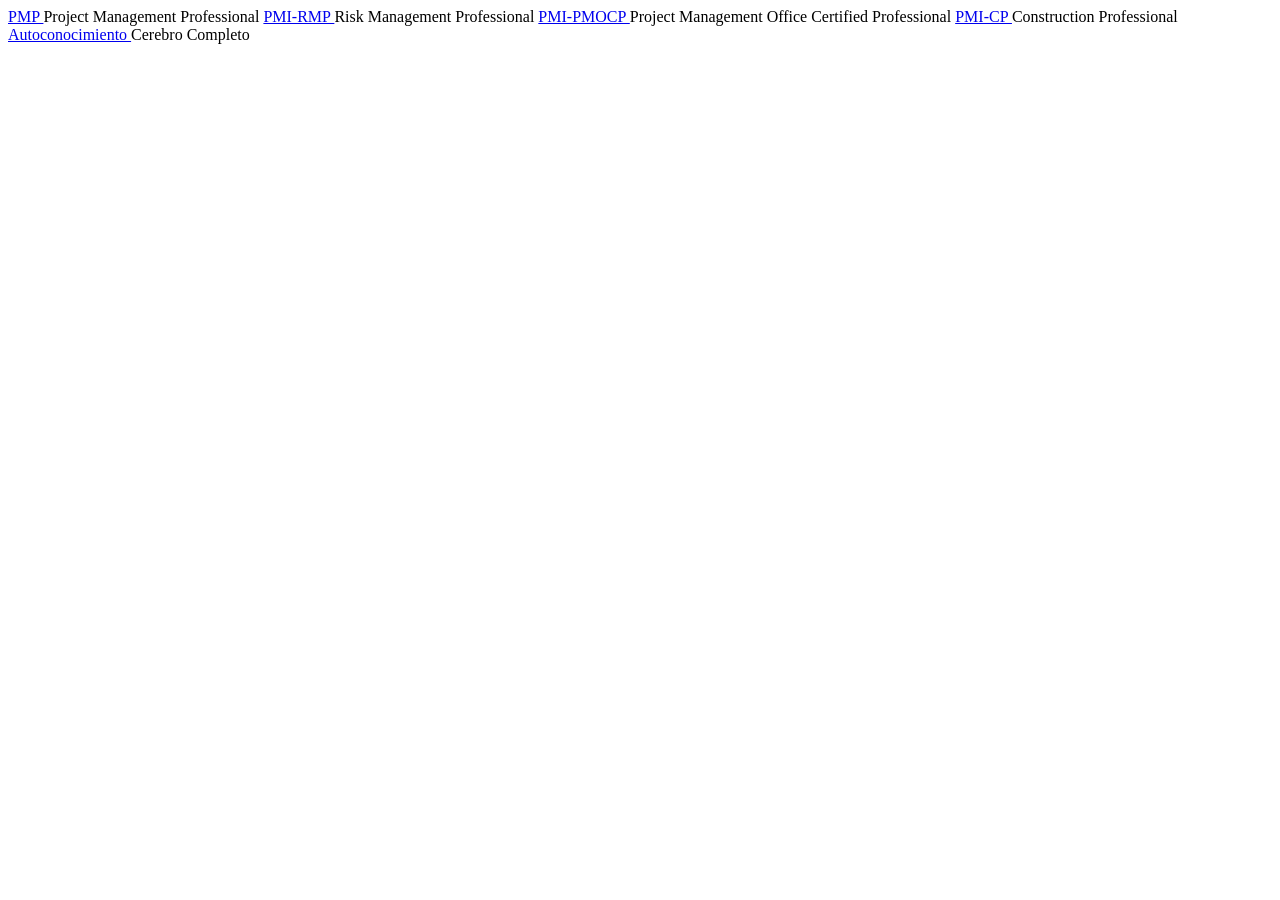
==== index.html @ 25d80fc7 "Add files via upload" ====
<!DOCTYPE html>
<html lang="es">
<head>
	<title>eve-kit</title>
	<meta charset="UTF-8">
	<meta content="IE=edge,chrome=1" http-equiv="X-UA-Compatible">
	<meta content="width=device-width, initial-scale=1, maximum-scale=5" name="viewport">
    <!-- Estilos de la UI -->
    <link href="../../assets/css/ui.min.css" rel="stylesheet" type="text/css">
    <!-- Colores de la App -->
    <link href="../../assets/css/theme.css" rel="stylesheet" type="text/css">
	<!-- Scripts de la UI -->
	<script src="../../assets/js/ui.min.js"></script>
</head>
<body>
	    <desk-space>
		<desk-overlay></desk-overlay>
		<desk-body>
			<desk-content>
				<content-body>
					<body-main>
						<main-content>
							<z-grid>
																	<grid-item class="col-2 col-lg-3 col-md-4 col-sm-6">
										<z-card class="text-center">
											<card-content>
												<panel-head>
													<panel-title>
														<a href="./pmp-exam.html">
															PMP														</a>
													</panel-title>
													<panel-subtitle>
														Project Management Professional													</panel-subtitle>
												</panel-head>
											</card-content>
										</z-card>
									</grid-item>
																	<grid-item class="col-2 col-lg-3 col-md-4 col-sm-6">
										<z-card class="text-center">
											<card-content>
												<panel-head>
													<panel-title>
														<a href="./rmp-exam.html">
															PMI-RMP														</a>
													</panel-title>
													<panel-subtitle>
														Risk Management Professional													</panel-subtitle>
												</panel-head>
											</card-content>
										</z-card>
									</grid-item>
																	<grid-item class="col-2 col-lg-3 col-md-4 col-sm-6">
										<z-card class="text-center">
											<card-content>
												<panel-head>
													<panel-title>
														<a href="./pmocp-exam.html">
															PMI-PMOCP														</a>
													</panel-title>
													<panel-subtitle>
														Project Management Office Certified Professional													</panel-subtitle>
												</panel-head>
											</card-content>
										</z-card>
									</grid-item>
																	<grid-item class="col-2 col-lg-3 col-md-4 col-sm-6">
										<z-card class="text-center">
											<card-content>
												<panel-head>
													<panel-title>
														<a href="./cp-exam.html">
															PMI-CP														</a>
													</panel-title>
													<panel-subtitle>
														Construction Professional													</panel-subtitle>
												</panel-head>
											</card-content>
										</z-card>
									</grid-item>
																	<grid-item class="col-2 col-lg-3 col-md-4 col-sm-6">
										<z-card class="text-center">
											<card-content>
												<panel-head>
													<panel-title>
														<a href="./herrmann.html">
															Autoconocimiento														</a>
													</panel-title>
													<panel-subtitle>
														Cerebro Completo													</panel-subtitle>
												</panel-head>
											</card-content>
										</z-card>
									</grid-item>
															</z-grid>
						</main-content>
					</body-main>
				</content-body>
			</desk-content>
		</desk-body>
    </desk-space>
</body>
</html>
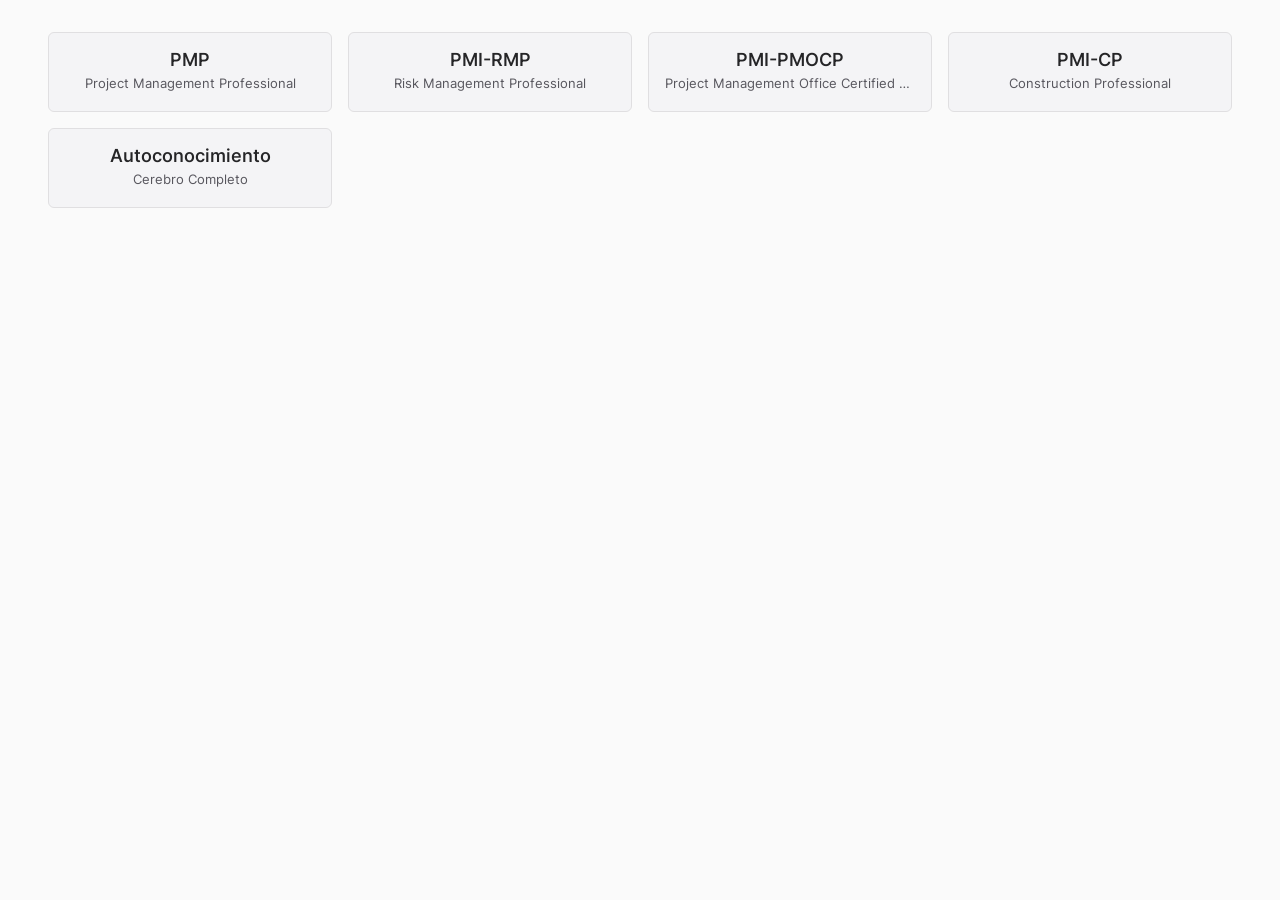
==== commit 18187e7b: "Update index.html" ====
--- a/index.html
+++ b/index.html
@@ -7,11 +7,11 @@
 	<meta content="IE=edge,chrome=1" http-equiv="X-UA-Compatible">
 	<meta content="width=device-width, initial-scale=1, maximum-scale=5" name="viewport">
     <!-- Estilos de la UI -->
-    <link href="../../assets/css/ui.min.css" rel="stylesheet" type="text/css">
+    <link href="./ui.min.css" rel="stylesheet" type="text/css">
     <!-- Colores de la App -->
-    <link href="../../assets/css/theme.css" rel="stylesheet" type="text/css">
+    <link href="./theme.css" rel="stylesheet" type="text/css">
 	<!-- Scripts de la UI -->
-	<script src="../../assets/js/ui.min.js"></script>
+	<script src="./ui.min.js"></script>
 </head>
 <body>
 	    <desk-space>
@@ -100,4 +100,4 @@
 		</desk-body>
     </desk-space>
 </body>
-</html>+</html>
--- a/ui.min.css
+++ b/ui.min.css
@@ -0,0 +1 @@
+html{line-height:1.15;-webkit-text-size-adjust:100%}body{margin:0}main{display:block}h1{font-size:2em;margin:.67em 0}hr{box-sizing:content-box;height:0;overflow:visible}pre{font-family:monospace,monospace;font-size:1em}a{background:rgba(0,0,0,0)}abbr[title]{border-bottom:none;text-decoration:underline;-webkit-text-decoration:underline dotted;text-decoration:underline dotted}b,strong{font-weight:bolder}code,kbd,samp{font-family:monospace,monospace;font-size:1em}small{font-size:80%}sub,sup{font-size:75%;line-height:0;position:relative;vertical-align:baseline}sub{bottom:-0.25em}sup{top:-0.5em}img{border-style:none}button,input,optgroup,select,textarea{font-family:inherit;font-size:100%;line-height:1.15;margin:0}button,input{overflow:visible}button,select{text-transform:none}button,[type=button],[type=reset],[type=submit]{-webkit-appearance:button}button::-moz-focus-inner,[type=button]::-moz-focus-inner,[type=reset]::-moz-focus-inner,[type=submit]::-moz-focus-inner{border-style:none;padding:0}button:-moz-focusring,[type=button]:-moz-focusring,[type=reset]:-moz-focusring,[type=submit]:-moz-focusring{outline:1px dotted ButtonText}fieldset{padding:.35em .75em .625em}legend{box-sizing:border-box;color:inherit;display:table;max-width:100%;padding:0;white-space:normal}progress{vertical-align:baseline}textarea{overflow:auto}[type=checkbox],[type=radio]{box-sizing:border-box;padding:0}[type=number]::-webkit-inner-spin-button,[type=number]::-webkit-outer-spin-button{height:auto}[type=search]{-webkit-appearance:textfield;outline-offset:-2px}[type=search]::-webkit-search-decoration{-webkit-appearance:none}::-webkit-file-upload-button{-webkit-appearance:button;font:inherit}details{display:block}summary{display:list-item}template{display:none}[hidden]{display:none}*,*::before,*::after{box-sizing:inherit;-webkit-user-select:none;-moz-user-select:none;user-select:none}*{scrollbar-width:thin}*[aria-disabled=true],*[disabled],* form[disabled] input,* form[disabled] select,* form[disabled] textarea{background-color:hsl(var(--z-color-background-disabled));opacity:.65;pointer-events:none;cursor:not-allowed}*::-moz-placeholder{color:inherit;opacity:.65}*::placeholder{color:inherit;opacity:.65}html{box-sizing:border-box;font-size:14px;-webkit-tap-highlight-color:rgba(0,0,0,0)}body{font-family:"Inter",sans-serif;font-size:1rem;font-weight:400;overflow-x:hidden;text-rendering:optimizeLegibility;background:hsl(var(--z-color-background-primary));color:hsl(var(--z-color-foreground-primary))}.text-primary{color:hsl(var(--z-color-foreground-primary)) !important}.text-secondary{color:hsl(var(--z-color-foreground-secondary)) !important}.text-muted{color:hsl(var(--z-color-foreground-disabled)) !important}.text-accent{color:hsl(var(--z-color-foreground-accent)) !important}.text-accent-inverted{color:hsl(var(--z-color-background-accent)) !important}.text-accent-inverted-hover{color:hsl(var(--z-color-background-accent-hover)) !important}.text-white{color:#fff}.text-black{color:#000}.text-gradient{background-image:linear-gradient(90deg, hsl(var(--z-color-background-accent-inverted)), hsl(var(--z-color-foreground-accent)));-webkit-background-clip:text;background-clip:text;-webkit-text-fill-color:rgba(0,0,0,0)}.background-primary{background-color:hsl(var(--z-color-background-primary))}.background-raised{background-color:hsl(var(--z-color-background-raised))}.background-secondary{background-color:hsl(var(--z-color-background-secondary))}.background-accent{background-color:hsl(var(--z-color-background-accent))}.background-accent-inverted{background-color:hsl(var(--z-color-background-accent-inverted))}.background-white{color:#fff}.background-black{color:#000}.background-transparent{background-color:rgba(0,0,0,0) !important}.shadow-0{box-shadow:none}.shadow-sm{box-shadow:0 2px 4px rgba(0,0,0,.2),0 4px 16px rgba(0,0,0,.1)}.shadow-md{box-shadow:0 4px 8px rgba(0,0,0,.2),0 8px 32px rgba(0,0,0,.1)}.shadow-lg{box-shadow:0 8px 16px rgba(0,0,0,.2),0 16px 64px rgba(0,0,0,.1)}.shadow-xl{box-shadow:0 16px 32px rgba(0,0,0,.2),0 32px 128px rgba(0,0,0,.1)}.m-0{margin:0 !important}.mt-0{margin-top:0 !important}.mr-0{margin-right:0 !important}.mb-0{margin-bottom:0 !important}.ml-0{margin-left:0 !important}.mx-0{margin-left:0 !important;margin-right:0 !important}.my-0{margin-bottom:0 !important;margin-top:0 !important}.m-sm{margin:8px !important}.mt-sm{margin-top:8px !important}.mr-sm{margin-right:8px !important}.mb-sm{margin-bottom:8px !important}.ml-sm{margin-left:8px !important}.mx-sm{margin-left:8px !important;margin-right:8px !important}.my-sm{margin-bottom:8px !important;margin-top:8px !important}.m-md{margin:16px !important}.mt-md{margin-top:16px !important}.mr-md{margin-right:16px !important}.mb-md{margin-bottom:16px !important}.ml-md{margin-left:16px !important}.mx-md{margin-left:16px !important;margin-right:16px !important}.my-md{margin-bottom:16px !important;margin-top:16px !important}.m-lg{margin:32px !important}.mt-lg{margin-top:32px !important}.mr-lg{margin-right:32px !important}.mb-lg{margin-bottom:32px !important}.ml-lg{margin-left:32px !important}.mx-lg{margin-left:32px !important;margin-right:32px !important}.my-lg{margin-bottom:32px !important;margin-top:32px !important}.m-xl{margin:64px !important}.mt-xl{margin-top:64px !important}.mr-xl{margin-right:64px !important}.mb-xl{margin-bottom:64px !important}.ml-xl{margin-left:64px !important}.mx-xl{margin-left:64px !important;margin-right:64px !important}.my-xl{margin-bottom:64px !important;margin-top:64px !important}.p-0{padding:0 !important}.pt-0{padding-top:0 !important}.pr-0{padding-right:0 !important}.pb-0{padding-bottom:0 !important}.pl-0{padding-left:0 !important}.px-0{padding-left:0 !important;padding-right:0 !important}.py-0{padding-bottom:0 !important;padding-top:0 !important}.p-sm{padding:8px !important}.pt-sm{padding-top:8px !important}.pr-sm{padding-right:8px !important}.pb-sm{padding-bottom:8px !important}.pl-sm{padding-left:8px !important}.px-sm{padding-left:8px !important;padding-right:8px !important}.py-sm{padding-bottom:8px !important;padding-top:8px !important}.p-md{padding:16px !important}.pt-md{padding-top:16px !important}.pr-md{padding-right:16px !important}.pb-md{padding-bottom:16px !important}.pl-md{padding-left:16px !important}.px-md{padding-left:16px !important;padding-right:16px !important}.py-md{padding-bottom:16px !important;padding-top:16px !important}.p-lg{padding:32px !important}.pt-lg{padding-top:32px !important}.pr-lg{padding-right:32px !important}.pb-lg{padding-bottom:32px !important}.pl-lg{padding-left:32px !important}.px-lg{padding-left:32px !important;padding-right:32px !important}.py-lg{padding-bottom:32px !important;padding-top:32px !important}.p-xl{padding:64px !important}.pt-xl{padding-top:64px !important}.pr-xl{padding-right:64px !important}.pb-xl{padding-bottom:64px !important}.pl-xl{padding-left:64px !important}.px-xl{padding-left:64px !important;padding-right:64px !important}.py-xl{padding-bottom:64px !important;padding-top:64px !important}@font-face{font-family:"Inter";src:url("fonts/inter-variable.woff2") format("woff2");font-display:swap;font-style:normal}z-title,h1,.h1,h2,.h2,h3,.h3,h4,.h4,h5,.h5 h6,.h6{display:block;margin:0;font-family:"Inter",sans-serif;font-weight:550;color:inherit;text-wrap:balance}z-title{font-size:4.21875rem;line-height:6.328125rem;margin-bottom:4.21875rem}h1,.h1{font-size:2.25rem;line-height:3.375rem;margin-bottom:2.25rem}h2,.h2{font-size:1.5rem;line-height:2.25rem;margin-bottom:1.5rem}h3,.h3{font-size:1.375rem;line-height:2.0625rem;margin-bottom:1.375rem}h4,.h4{font-size:1.25rem;line-height:1.875rem;margin-bottom:1.25rem}h5,.h5{font-size:1.125rem;line-height:1.6875rem;margin-bottom:1.125rem}h6,.h6{font-size:1rem;line-height:1.5rem;margin-bottom:1rem}p{margin-block-start:16px;margin-block-end:16px;line-height:1.5;text-align:justify}p:first-child{margin-block-start:0}p:last-child{margin-block-end:0}q{font-style:italic}small{font-size:.8em}strong{font-weight:700}a,[role=link]{outline:none;text-decoration:underline;cursor:pointer;color:hsl(var(--z-color-foreground-accent))}a:link,a:visited,a:hover,a:active,[role=link]:link,[role=link]:visited,[role=link]:hover,[role=link]:active{color:hsl(var(--z-color-foreground-accent))}a:not([href]){cursor:default}abbr[title]{border-bottom:1px dotted;text-decoration:none;cursor:help}address{margin-top:16px;margin-bottom:16px;padding-left:16px;padding-right:16px}address:last-child{margin-bottom:0}blockquote{margin:16px 0;padding:8px 16px;border-left:4px solid hsl(var(--z-color-border-primary));font-style:italic;font-weight:700;color:inherit;opacity:.8}blockquote p::before,blockquote p::after{content:'"'}blockquote p:first-child{margin-top:0}blockquote p:last-child{margin-bottom:0}blockquote cite{font-weight:400;opacity:1}blockquote cite::before{content:"~ "}cite,del,ins{font-weight:550}code,kbd{padding:2px 8px;border:1px solid rgba(0,0,0,0);border-radius:.5px;font-size:.875rem}code{display:block;padding:8px;border-color:hsl(var(--z-color-border-accent));border-radius:6px;background-color:hsl(var(--z-color-background-accent));color:hsl(var(--z-color-foreground-primary))}code[class^=language-]{padding:0;border-color:rgba(0,0,0,0)}kbd{border-radius:2px;border-color:hsl(var(--z-color-border-primary));background-color:hsl(var(--z-color-background-neutral));color:inherit}del{color:red}ins{color:green;text-decoration:none}mark{padding:1px 4px 0;border-bottom:2px solid gold;border-radius:.5px;background-color:#ffffe0}pre{margin:16px 8px;padding:16px;border-radius:6px;white-space:pre-wrap}dl dt{font-weight:bold}dl dd{margin:8px 0 16px 0}ol,ul{margin:16px 32px;padding:0;line-height:1.25}ol li,ul li{margin:8px 0}ol li ol,ol li ul,ul li ol,ul li ul{margin:0;padding:0 0 0 32px}ol{list-style:lower-alpha outside}ol[data-type=decimal]{list-style:decimal}ol ol{list-style-type:lower-roman}ul{list-style:disc outside}ul ul{list-style-type:circle}ruby{font-size:1.875rem}ruby rp,ruby rt{color:hsl(var(--z-color-foreground-accent))}figure{margin-block-start:16px;margin-block-end:16px;margin-inline-start:16px;margin-inline-end:16px;text-align:center;width:100%}figure img{max-width:100%;-o-object-fit:contain;object-fit:contain}figure figcaption{font-style:italic}details{padding:12px;border-radius:2px}details summary{font-weight:550;cursor:pointer}details summary>*{display:inline}@font-face{font-family:"Material Symbols Outlined";font-style:normal;font-weight:400;src:url("icons/material-symbols-outlined.woff2") format("woff2")}.material-symbols-outlined,z-icon{font-family:"Material Symbols Outlined";font-weight:normal;font-style:normal;font-size:1rem;line-height:1;letter-spacing:normal;text-transform:none;display:inline-block;white-space:nowrap;word-wrap:normal;direction:ltr;font-feature-settings:"liga";-webkit-font-smoothing:antialiased;-moz-osx-font-smoothing:auto}.material-symbols-outlined[role=link],z-icon[role=link]{text-decoration:none;padding:0 6px}.material-symbols-outlined.xs,z-icon.xs{font-size:.875rem}.material-symbols-outlined.sm,z-icon.sm{font-size:24px}.material-symbols-outlined.md,z-icon.md{font-size:40px}.material-symbols-outlined.lg,z-icon.lg{font-size:72px}.material-symbols-outlined.xl,z-icon.xl{font-size:128px}.material-symbols-outlined[data-type=landing],z-icon[data-type=landing]{margin:16px;padding:8px;border-radius:6px}.material-symbols-outlined[aria-disabled=true],.material-symbols-outlined[disabled],z-icon[aria-disabled=true],z-icon[disabled]{background-color:rgba(0,0,0,0)}article,section,iframe{margin:0;padding:32px}article:last-child,section:last-child,iframe:last-child{margin-bottom:0}article{font-size:1.125rem;line-height:1.5}article h1{font-size:2em}article h2{font-size:1.5em}article h3{font-size:1.375em}article h4{font-size:1.25em}article h5{font-size:1.125em}article h6{font-size:1em}article.auto-number h2{counter-increment:h2;counter-reset:h3}article.auto-number h2::before{content:counter(h2) " "}article.auto-number h3{counter-increment:h3;counter-reset:h4}article.auto-number h3::before{content:counter(h2) "." counter(h3) " "}article.auto-number h4{counter-increment:h4}article.auto-number h4::before{content:counter(h2) "." counter(h3) "." counter(h4) " "}desk-space{display:flex;flex-direction:column;height:100vh;width:100%}desk-overlay{position:fixed;display:none;top:0;right:0;left:0;bottom:0;width:100%;height:100%;overflow:hidden;visibility:hidden;opacity:0;transition:opacity 300ms ease;background-color:hsl(var(--z-color-background-backdrop));backdrop-filter:blur(8px);z-index:25}desk-overlay[aria-current=true]{visibility:visible;opacity:1}desk-overlay:not([aria-current=true]){visibility:hidden;transition:opacity 300ms ease,visibility 0s 300ms}a[aria-label=logo]{display:flex;align-content:center;align-items:center;height:46px;text-align:center}a[aria-label=logo] img[data-type=logo]{height:100%}a[aria-label=logo] span[aria-label=version]{text-decoration:none;color:hsla(0,0%,100%,.75)}desk-head,desk-body,desk-foot{display:flex}desk-head,desk-foot{align-items:center;padding:0 12px;color:#fff;background-color:hsl(var(--z-color-background-accent-inverted))}desk-head li,desk-foot li{color:hsla(0,0%,100%,.65) !important}desk-head li a,desk-foot li a{color:inherit}desk-head li a:hover,desk-foot li a:hover{background-color:hsl(var(--z-color-background-accent-inverted-hover)) !important}desk-head li[aria-current=true] a,desk-foot li[aria-current=true] a{background-color:hsl(var(--z-color-background-accent-inverted-hover)) !important}desk-head li[aria-current=true] a:link,desk-head li[aria-current=true] a:visited,desk-head li[aria-current=true] a:active,desk-head li[aria-current=true] a:hover,desk-foot li[aria-current=true] a:link,desk-foot li[aria-current=true] a:visited,desk-foot li[aria-current=true] a:active,desk-foot li[aria-current=true] a:hover{color:#fff !important}desk-head{flex:0 0 48px;border-bottom:1px solid hsl(var(--z-color-border-primary))}desk-body{flex-direction:row;flex:1 1 auto;min-height:0;overflow:auto}desk-foot{flex:0 0 32px;height:32px;border-top:1px solid hsl(var(--z-color-border-primary))}desk-nav,desk-content{display:flex;flex-direction:column;flex-grow:1}desk-nav{min-width:72px;width:72px;max-width:72px;overflow-y:auto;overflow-x:hidden;background-color:hsl(var(--z-color-background-raised));border-right:1px solid hsl(var(--z-color-border-primary))}desk-nav nav[aria-label=primary]{flex:1 1 auto}desk-nav[aria-expanded=true]{min-width:256px;width:256px;max-width:256px}desk-content{min-width:0;overflow:auto;background-color:rgba(0,0,0,0)}content-head,content-body,content-foot{display:flex}content-head,content-foot{overflow:hidden;padding:0 12px;background-color:hsl(var(--z-color-background-raised));align-items:center}content-head{flex:0 1 auto;min-height:56px;height:56px;max-height:56px;border-bottom:1px solid hsl(var(--z-color-border-primary))}content-head nav[data-type=horizontal]{padding:0 64px}desk-head:has(nav[data-type=horizontal]),content-head:has(nav[data-type=horizontal]){justify-content:space-between}content-body{flex-direction:row;flex-grow:1;min-height:0;overflow:hidden;background-color:rgba(0,0,0,0)}content-body body-left,content-body body-main,content-body body-right{position:relative;flex-grow:1;overflow-y:auto;overflow-x:hidden}content-body body-left,content-body body-right{min-width:256px;width:256px;max-width:256px;transform:translateX(0);transition:transform 300ms ease,width 300ms ease,min-width 300ms ease,max-width 300ms ease}content-body body-left nav,content-body body-right nav{opacity:1;transition:opacity 150ms ease 150ms}content-body body-left.collapsed,content-body body-right.collapsed{transform:translateX(-100%);width:0;min-width:0;max-width:0;transition:transform 300ms ease,width 300ms ease,min-width 300ms ease,max-width 300ms ease,opacity 60ms ease 0ms}content-body body-left.collapsed nav,content-body body-right.collapsed nav{opacity:0;transition:opacity 150ms ease 0ms}content-body body-left{border-right:1px solid hsl(var(--z-color-border-primary))}content-body body-main{min-width:0;margin-left:0;padding:16px 32px;overflow-x:auto}content-body body-main:has(main-head){display:flex;flex-direction:column;padding:0}content-body body-main main-head{flex:0 0 56px;display:flex;align-items:center;justify-content:space-between;padding:0 32px;border-bottom:1px solid hsl(var(--z-color-border-primary));gap:64px}content-body body-main main-content{display:block;padding:16px;overflow:auto}content-body body-right{border-left:1px solid hsl(var(--z-color-border-primary))}content-foot{flex-grow:1;min-height:32px;height:32px;max-height:32px;border-top:1px solid hsl(var(--z-color-border-primary))}@media(max-width: 400px){desk-space desk-content content-head [data-type=horizontal],desk-space desk-content content-body body-main{padding-left:16px;padding-right:16px}}z-container{position:relative;display:flex;flex-direction:column;min-width:100%;max-height:100%;border-radius:0}panel-head,panel-body{display:block}panel-body{flex:1 1 auto;overflow-y:auto}panel-body:has(z-tab){padding:0 !important}panel-body:has(z-tab) z-tab{margin-top:0}panel-body:has(z-tab) z-tab tab-head{background-color:hsl(var(--z-color-background-neutral))}panel-foot{display:flex;align-items:center;justify-content:space-between;gap:8px;color:hsl(var(--z-color-foreground-secondary))}panel-foot:has(:only-child){justify-content:flex-end}panel-head+panel-body,panel-head+panel-foot,panel-body+panel-foot{padding-top:24px}panel-suptitle,panel-title,panel-subtitle{display:block;text-overflow:ellipsis;white-space:nowrap;overflow:hidden}panel-suptitle a,panel-title a,panel-subtitle a{color:inherit !important;text-decoration:none}panel-suptitle,panel-subtitle{font-size:13px;line-height:24px;font-weight:400;color:hsl(var(--z-color-foreground-secondary))}panel-title{font-size:1.25rem;line-height:1.5625rem;font-weight:550}z-stack{display:flex;flex-direction:column;justify-content:flex-start;align-items:stretch;border-radius:6px;border:1px solid hsl(var(--z-color-border-primary));background-color:hsl(var(--z-color-background-primary))}stack-item{display:flex;justify-content:space-between;align-items:center;gap:16px;padding:16px;border-bottom:1px solid hsl(var(--z-color-border-primary))}stack-item:last-child{border-bottom:0}stack-item fieldset{width:100%;margin:0;padding:0}stack-item fieldset legend{margin-left:16px;text-transform:unset}stack-item:has(input[type=text],input[type=number],select){padding-top:8px;padding-bottom:8px}stack-item:has(fieldset){padding-top:8px;padding-bottom:16px !important}z-accordion{display:block;margin:16px auto;padding:0;border:1px solid hsl(var(--z-color-border-primary));border-radius:8px;background-color:hsl(var(--z-color-background-secondary))}z-accordion:first-child{margin-top:0}z-accordion:last-child{margin-bottom:0}z-accordion accordion-item{display:block;border-bottom:1px solid hsl(var(--z-color-border-primary))}z-accordion accordion-item:last-of-type,z-accordion accordion-item:only-of-type{border-bottom-width:0}z-accordion accordion-item:first-of-type{border-radius:8px 8px 0 0}z-accordion accordion-item:last-of-type{border-radius:0 0 8px 8px}z-accordion accordion-item:only-of-type{border-radius:inherit}z-accordion accordion-head{position:relative;display:flex;align-items:center;min-height:56px;padding:16px;font-weight:550;text-overflow:ellipsis;white-space:nowrap;overflow:hidden;cursor:pointer;border-radius:inherit}z-accordion accordion-head::before,z-accordion accordion-head::after{transition:transform 300ms ease}z-accordion accordion-head[data-icon]:not([data-number])::before{font-family:"Material Symbols Outlined";font-size:20px;margin-right:16px;content:attr(data-icon)}z-accordion accordion-head[data-number]:not([data-icon])::before{margin-right:16px;content:attr(data-number)}z-accordion accordion-head::after{position:absolute;right:16px;margin-left:16px;content:"expand_more";font-family:"Material Symbols Outlined";font-size:20px}z-accordion accordion-head:hover{background-color:hsl(var(--z-color-background-neutral))}z-accordion accordion-head[aria-expanded=true]{background-color:hsl(var(--z-color-background-neutral));border-bottom-left-radius:0;border-bottom-right-radius:0}z-accordion accordion-head[aria-expanded=true]::after{transform:rotate(180deg)}z-accordion accordion-head head-item{display:flex;align-items:center;justify-content:space-between;width:calc(100% - 56px)}z-accordion accordion-body{display:block;max-height:0;padding:0;overflow:hidden;transition:max-height 300ms ease}z-accordion accordion-body article z-card{background-color:hsl(var(--z-color-background-raised));margin-bottom:16px}z-accordion accordion-body article z-card:hover{box-shadow:0 4px 8px rgba(0,0,0,.1)}z-actionbar{display:flex;justify-content:flex-start;align-items:center;width:100%;min-height:32px;padding:0 16px;margin-bottom:16px;gap:16px}z-actionbar:has(actionbar-item){justify-content:space-between}z-actionbar actionbar-item{flex:0 1 auto;display:flex;align-items:center;gap:8px}z-actionbar actionbar-item:has(form-group){gap:32px}z-actionbar z-icon{font-size:28px}z-actionbar button:not([aria-expanded]),z-actionbar input[type=submit],z-actionbar input[type=button],z-actionbar input[type=reset],z-actionbar [role=button]{margin-left:0}z-actionbar[data-type=compact] *{font-size:.875rem}z-actionbar[data-type=compact] button,z-actionbar[data-type=compact] a[data-type=dropdown-toggle],z-actionbar[data-type=compact] [role=button],z-actionbar[data-type=compact] input,z-actionbar[data-type=compact] select,z-actionbar[data-type=compact] textarea{height:24px;padding:4px 12px}z-actionbar[data-type=compact] input[type=file]{max-width:137px}z-actionbar[data-type=compact] input[type=file]::-webkit-file-upload-button{height:24px;padding:2.4px 12px}z-actionbar[data-type=compact] button[data-icon]::before{font-size:16px}z-actionbar[data-type=compact] z-icon{font-size:24px}z-avatar{position:relative;display:inline-flex;justify-content:center;align-items:center;margin:0;border-radius:50%;height:32px;width:32px;font-size:1.125rem;vertical-align:middle;background-color:hsl(var(--z-color-background-accent));color:hsl(var(--z-color-foreground-accent));border:1px solid hsl(var(--z-color-border-accent));z-index:1}z-avatar:has(img){border-color:rgba(0,0,0,0)}z-avatar[data-type=sm]{width:24px;height:24px;font-size:.7503125rem}z-avatar[data-type=md]{width:40px;height:40px;font-size:1.25rem}z-avatar[data-type=lg]{width:72px;height:72px;font-size:2.25rem}z-avatar[data-type=xl]{width:128px;height:128px;font-size:4.00005rem}z-avatar img{border-radius:50%;height:100%;width:100%}z-avatar avatar-status{position:absolute;right:15%;bottom:15%;width:.75em;height:.75em;padding:4px;border-radius:50%;background-color:hsl(var(--z-color-foreground-accent));transform:translate(50%, 50%);z-index:2}z-avatar avatar-status[data-type=online]{background-color:hsl(var(--z-color-foreground-success))}z-avatar avatar-status[data-type=away]{background-color:hsl(var(--z-color-foreground-warning))}z-avatar avatar-status[data-type=busy]{background-color:hsl(var(--z-color-foreground-danger))}z-avatar[data-initial]::before{position:absolute;left:50%;top:50%;transform:translate(-50%, -50%);z-index:1;color:currentColor;content:attr(data-initial)}z-badge{display:inline-flex;align-items:center;justify-content:center;min-width:20px;padding:0 12px;border-radius:1rem;background-color:hsl(var(--z-color-background-raised));font-size:.875rem;font-weight:400 !important;line-height:1.53125rem;color:inherit;text-decoration:none;vertical-align:middle;text-overflow:ellipsis;white-space:nowrap;overflow:hidden}z-badge[aria-current=false]{display:none;visibility:hidden;opacity:0}z-badge:last-child,z-badge:last-of-type{margin-right:0}z-badge[data-type=neutral]{color:hsl(var(--z-color-foreground-neutral));background-color:hsl(var(--z-color-background-neutral))}z-badge[data-type=accent]{color:hsl(var(--z-color-foreground-accent));background-color:hsl(var(--z-color-background-accent))}z-badge[data-type=success]{color:hsl(var(--z-color-foreground-success));background-color:hsl(var(--z-color-background-success))}z-badge[data-type=warning]{color:hsl(var(--z-color-foreground-warning));background-color:hsl(var(--z-color-background-warning))}z-badge[data-type=danger]{color:hsl(var(--z-color-foreground-danger));background-color:hsl(var(--z-color-background-danger))}z-badge[data-type=info]{color:hsl(var(--z-color-foreground-info));background-color:hsl(var(--z-color-background-info))}z-badge[data-type$=-inverted]{color:#fff}z-badge[data-type=accent-inverted]{background-color:hsl(var(--z-color-background-accent-inverted))}z-badge[data-type=success-inverted]{background-color:hsl(var(--z-color-background-success-inverted))}z-badge[data-type=warning-inverted]{background-color:hsl(var(--z-color-background-warning-inverted));color:hsl(40,98%,17%)}z-badge[data-type=danger-inverted]{background-color:hsl(var(--z-color-background-danger-inverted))}z-badge[data-type=info-inverted]{background-color:hsl(var(--z-color-background-info-inverted))}z-badge>z-avatar{margin-right:8px;margin-left:-12px;width:24px;height:24px;font-size:.7503125rem}z-badge>a{color:inherit}z-badge>.clear{height:1em;margin-right:-4px !important;margin-left:8px !important;font-size:inherit}z-badge[data-filter-target]{cursor:pointer}z-badge[data-filter-target][aria-current=true]{background-color:hsl(var(--z-color-foreground-accent));color:hsl(var(--z-color-background-raised))}z-breadcrumb{margin:8px auto;padding:0;font-size:14px;list-style:none}z-breadcrumb breadcrumb-item{display:inline-block;margin:0;padding:0}z-breadcrumb breadcrumb-item a{text-decoration:none;color:hsl(var(--z-color-foreground-accent))}z-breadcrumb breadcrumb-item a:hover{text-decoration:underline}z-breadcrumb breadcrumb-item a:not([href]){color:hsl(var(--z-color-foreground-secondary));text-decoration:none}z-breadcrumb breadcrumb-item a z-icon{font-size:16px;vertical-align:text-bottom}z-breadcrumb breadcrumb-item:not(:first-child)::before{content:"/";margin:0;padding:0 6px;font-weight:400;color:inherit;opacity:.25}button:not([aria-expanded]),input[type=submit],input[type=button],input[type=reset],a[data-type=dropdown-toggle],[role=button]{-webkit-appearance:none;-moz-appearance:none;appearance:none;display:inline-flex;align-items:center;height:32px;padding:0 12px;border:1px solid rgba(0,0,0,0);border-radius:4px;outline:none;background-color:hsl(var(--z-color-background-accent-inverted));color:#fff;font-size:1rem;white-space:nowrap;text-decoration:none;transition:background 300ms;cursor:pointer}button:not([aria-expanded]):is(:hover,:active),input[type=submit]:is(:hover,:active),input[type=button]:is(:hover,:active),input[type=reset]:is(:hover,:active),a[data-type=dropdown-toggle]:is(:hover,:active),[role=button]:is(:hover,:active){background-color:hsl(var(--z-color-background-accent-inverted-hover))}button:not([aria-expanded])[data-shape=block],input[type=submit][data-shape=block],input[type=button][data-shape=block],input[type=reset][data-shape=block],a[data-type=dropdown-toggle][data-shape=block],[role=button][data-shape=block]{display:block;width:100%}button:not([aria-expanded])[data-type=clear],button:not([aria-expanded])[aria-label=close],input[type=submit][data-type=clear],input[type=submit][aria-label=close],input[type=button][data-type=clear],input[type=button][aria-label=close],input[type=reset][data-type=clear],input[type=reset][aria-label=close],a[data-type=dropdown-toggle][data-type=clear],a[data-type=dropdown-toggle][aria-label=close],[role=button][data-type=clear],[role=button][aria-label=close]{width:8px;min-width:unset;height:8px;margin:0;padding:0;border:0;background:rgba(0,0,0,0);color:currentColor;text-decoration:none;opacity:.65}button:not([aria-expanded])[data-type=clear]:is(:hover,:active),button:not([aria-expanded])[aria-label=close]:is(:hover,:active),input[type=submit][data-type=clear]:is(:hover,:active),input[type=submit][aria-label=close]:is(:hover,:active),input[type=button][data-type=clear]:is(:hover,:active),input[type=button][aria-label=close]:is(:hover,:active),input[type=reset][data-type=clear]:is(:hover,:active),input[type=reset][aria-label=close]:is(:hover,:active),a[data-type=dropdown-toggle][data-type=clear]:is(:hover,:active),a[data-type=dropdown-toggle][aria-label=close]:is(:hover,:active),[role=button][data-type=clear]:is(:hover,:active),[role=button][aria-label=close]:is(:hover,:active){outline-color:rgba(0,0,0,0);opacity:1}button:not([aria-expanded])[data-type=clear]::before,button:not([aria-expanded])[aria-label=close]::before,input[type=submit][data-type=clear]::before,input[type=submit][aria-label=close]::before,input[type=button][data-type=clear]::before,input[type=button][aria-label=close]::before,input[type=reset][data-type=clear]::before,input[type=reset][aria-label=close]::before,a[data-type=dropdown-toggle][data-type=clear]::before,a[data-type=dropdown-toggle][aria-label=close]::before,[role=button][data-type=clear]::before,[role=button][aria-label=close]::before{font-family:"Material Symbols Outlined";content:"close";font-size:18px}button:not([aria-expanded])[data-size=sm],input[type=submit][data-size=sm],input[type=button][data-size=sm],input[type=reset][data-size=sm],a[data-type=dropdown-toggle][data-size=sm],[role=button][data-size=sm]{font-size:.875rem;height:24px;padding:4px 6px}button:not([aria-expanded])[data-size=sm][data-icon]::before,input[type=submit][data-size=sm][data-icon]::before,input[type=button][data-size=sm][data-icon]::before,input[type=reset][data-size=sm][data-icon]::before,a[data-type=dropdown-toggle][data-size=sm][data-icon]::before,[role=button][data-size=sm][data-icon]::before{font-size:16px}button:not([aria-expanded])[data-icon],input[type=submit][data-icon],input[type=button][data-icon],input[type=reset][data-icon],a[data-type=dropdown-toggle][data-icon],[role=button][data-icon]{vertical-align:middle}button:not([aria-expanded])[data-icon]::before,input[type=submit][data-icon]::before,input[type=button][data-icon]::before,input[type=reset][data-icon]::before,a[data-type=dropdown-toggle][data-icon]::before,[role=button][data-icon]::before{font-family:"Material Symbols Outlined";font-size:20px;content:attr(data-icon)}button:not([aria-expanded])[data-icon]:empty,input[type=submit][data-icon]:empty,input[type=button][data-icon]:empty,input[type=reset][data-icon]:empty,a[data-type=dropdown-toggle][data-icon]:empty,[role=button][data-icon]:empty{padding-right:6px;padding-left:6px}button:not([aria-expanded]):not(:empty)[data-icon]::before,input[type=submit]:not(:empty)[data-icon]::before,input[type=button]:not(:empty)[data-icon]::before,input[type=reset]:not(:empty)[data-icon]::before,a[data-type=dropdown-toggle]:not(:empty)[data-icon]::before,[role=button]:not(:empty)[data-icon]::before{margin-right:.25em}button:not([aria-expanded])[data-type=info],button:not([aria-expanded])[data-type=success],button:not([aria-expanded])[data-type=warning],button:not([aria-expanded])[data-type=danger],input[type=submit][data-type=info],input[type=submit][data-type=success],input[type=submit][data-type=warning],input[type=submit][data-type=danger],input[type=button][data-type=info],input[type=button][data-type=success],input[type=button][data-type=warning],input[type=button][data-type=danger],input[type=reset][data-type=info],input[type=reset][data-type=success],input[type=reset][data-type=warning],input[type=reset][data-type=danger],a[data-type=dropdown-toggle][data-type=info],a[data-type=dropdown-toggle][data-type=success],a[data-type=dropdown-toggle][data-type=warning],a[data-type=dropdown-toggle][data-type=danger],[role=button][data-type=info],[role=button][data-type=success],[role=button][data-type=warning],[role=button][data-type=danger]{color:#fff}button:not([aria-expanded])[data-type=info],input[type=submit][data-type=info],input[type=button][data-type=info],input[type=reset][data-type=info],a[data-type=dropdown-toggle][data-type=info],[role=button][data-type=info]{background-color:hsl(var(--z-color-background-info-inverted))}button:not([aria-expanded])[data-type=info]:is(:hover,:active),input[type=submit][data-type=info]:is(:hover,:active),input[type=button][data-type=info]:is(:hover,:active),input[type=reset][data-type=info]:is(:hover,:active),a[data-type=dropdown-toggle][data-type=info]:is(:hover,:active),[role=button][data-type=info]:is(:hover,:active){background-color:hsl(var(--z-color-background-info-inverted-hover))}button:not([aria-expanded])[data-type=info].outlined,input[type=submit][data-type=info].outlined,input[type=button][data-type=info].outlined,input[type=reset][data-type=info].outlined,a[data-type=dropdown-toggle][data-type=info].outlined,[role=button][data-type=info].outlined{border-color:hsl(var(--z-color-border-info));background-color:hsl(var(--z-color-background-info));color:hsl(var(--z-color-foreground-info))}button:not([aria-expanded])[data-type=info].outlined:is(:hover,:active),input[type=submit][data-type=info].outlined:is(:hover,:active),input[type=button][data-type=info].outlined:is(:hover,:active),input[type=reset][data-type=info].outlined:is(:hover,:active),a[data-type=dropdown-toggle][data-type=info].outlined:is(:hover,:active),[role=button][data-type=info].outlined:is(:hover,:active){background-color:hsl(var(--z-color-background-info-hover))}button:not([aria-expanded])[data-type=success],input[type=submit][data-type=success],input[type=button][data-type=success],input[type=reset][data-type=success],a[data-type=dropdown-toggle][data-type=success],[role=button][data-type=success]{background-color:hsl(var(--z-color-background-success-inverted))}button:not([aria-expanded])[data-type=success]:is(:hover,:active),input[type=submit][data-type=success]:is(:hover,:active),input[type=button][data-type=success]:is(:hover,:active),input[type=reset][data-type=success]:is(:hover,:active),a[data-type=dropdown-toggle][data-type=success]:is(:hover,:active),[role=button][data-type=success]:is(:hover,:active){background-color:hsl(var(--z-color-background-success-inverted-hover))}button:not([aria-expanded])[data-type=success].outlined,input[type=submit][data-type=success].outlined,input[type=button][data-type=success].outlined,input[type=reset][data-type=success].outlined,a[data-type=dropdown-toggle][data-type=success].outlined,[role=button][data-type=success].outlined{border-color:hsl(var(--z-color-border-success));background-color:hsl(var(--z-color-background-success));color:hsl(var(--z-color-foreground-success))}button:not([aria-expanded])[data-type=success].outlined:is(:hover,:active),input[type=submit][data-type=success].outlined:is(:hover,:active),input[type=button][data-type=success].outlined:is(:hover,:active),input[type=reset][data-type=success].outlined:is(:hover,:active),a[data-type=dropdown-toggle][data-type=success].outlined:is(:hover,:active),[role=button][data-type=success].outlined:is(:hover,:active){background-color:hsl(var(--z-color-background-success-hover))}button:not([aria-expanded])[data-type=warning],input[type=submit][data-type=warning],input[type=button][data-type=warning],input[type=reset][data-type=warning],a[data-type=dropdown-toggle][data-type=warning],[role=button][data-type=warning]{background-color:hsl(var(--z-color-background-warning-inverted))}button:not([aria-expanded])[data-type=warning]:is(:hover,:active),input[type=submit][data-type=warning]:is(:hover,:active),input[type=button][data-type=warning]:is(:hover,:active),input[type=reset][data-type=warning]:is(:hover,:active),a[data-type=dropdown-toggle][data-type=warning]:is(:hover,:active),[role=button][data-type=warning]:is(:hover,:active){background-color:hsl(var(--z-color-background-warning-inverted-hover))}button:not([aria-expanded])[data-type=warning].outlined,input[type=submit][data-type=warning].outlined,input[type=button][data-type=warning].outlined,input[type=reset][data-type=warning].outlined,a[data-type=dropdown-toggle][data-type=warning].outlined,[role=button][data-type=warning].outlined{border-color:hsl(var(--z-color-border-warning));background-color:hsl(var(--z-color-background-warning));color:hsl(var(--z-color-foreground-warning))}button:not([aria-expanded])[data-type=warning].outlined:is(:hover,:active),input[type=submit][data-type=warning].outlined:is(:hover,:active),input[type=button][data-type=warning].outlined:is(:hover,:active),input[type=reset][data-type=warning].outlined:is(:hover,:active),a[data-type=dropdown-toggle][data-type=warning].outlined:is(:hover,:active),[role=button][data-type=warning].outlined:is(:hover,:active){background-color:hsl(var(--z-color-background-warning-hover))}button:not([aria-expanded])[data-type=danger],input[type=submit][data-type=danger],input[type=button][data-type=danger],input[type=reset][data-type=danger],a[data-type=dropdown-toggle][data-type=danger],[role=button][data-type=danger]{background-color:hsl(var(--z-color-background-danger-inverted))}button:not([aria-expanded])[data-type=danger]:is(:hover,:active),input[type=submit][data-type=danger]:is(:hover,:active),input[type=button][data-type=danger]:is(:hover,:active),input[type=reset][data-type=danger]:is(:hover,:active),a[data-type=dropdown-toggle][data-type=danger]:is(:hover,:active),[role=button][data-type=danger]:is(:hover,:active){background-color:hsl(var(--z-color-background-danger-inverted-hover))}button:not([aria-expanded])[data-type=danger].outlined,input[type=submit][data-type=danger].outlined,input[type=button][data-type=danger].outlined,input[type=reset][data-type=danger].outlined,a[data-type=dropdown-toggle][data-type=danger].outlined,[role=button][data-type=danger].outlined{border-color:hsl(var(--z-color-border-danger));background-color:hsl(var(--z-color-background-danger));color:hsl(var(--z-color-foreground-danger))}button:not([aria-expanded])[data-type=danger].outlined:is(:hover,:active),input[type=submit][data-type=danger].outlined:is(:hover,:active),input[type=button][data-type=danger].outlined:is(:hover,:active),input[type=reset][data-type=danger].outlined:is(:hover,:active),a[data-type=dropdown-toggle][data-type=danger].outlined:is(:hover,:active),[role=button][data-type=danger].outlined:is(:hover,:active){background-color:hsl(var(--z-color-background-danger-hover))}button:not([aria-expanded]).outlined,input[type=submit].outlined,input[type=button].outlined,input[type=reset].outlined,a[data-type=dropdown-toggle].outlined,[role=button].outlined{border-color:hsl(var(--z-color-border-accent))}button:not([aria-expanded]).borderless,input[type=submit].borderless,input[type=button].borderless,input[type=reset].borderless,a[data-type=dropdown-toggle].borderless,[role=button].borderless{border-color:rgba(0,0,0,0)}button:not([aria-expanded]).outlined,button:not([aria-expanded]).borderless,input[type=submit].outlined,input[type=submit].borderless,input[type=button].outlined,input[type=button].borderless,input[type=reset].outlined,input[type=reset].borderless,a[data-type=dropdown-toggle].outlined,a[data-type=dropdown-toggle].borderless,[role=button].outlined,[role=button].borderless{color:hsl(var(--z-color-foreground-accent));background-color:rgba(0,0,0,0)}button:not([aria-expanded]).outlined:is(:hover,:active,[aria-current=true]),button:not([aria-expanded]).borderless:is(:hover,:active,[aria-current=true]),input[type=submit].outlined:is(:hover,:active,[aria-current=true]),input[type=submit].borderless:is(:hover,:active,[aria-current=true]),input[type=button].outlined:is(:hover,:active,[aria-current=true]),input[type=button].borderless:is(:hover,:active,[aria-current=true]),input[type=reset].outlined:is(:hover,:active,[aria-current=true]),input[type=reset].borderless:is(:hover,:active,[aria-current=true]),a[data-type=dropdown-toggle].outlined:is(:hover,:active,[aria-current=true]),a[data-type=dropdown-toggle].borderless:is(:hover,:active,[aria-current=true]),[role=button].outlined:is(:hover,:active,[aria-current=true]),[role=button].borderless:is(:hover,:active,[aria-current=true]){background-color:hsl(var(--z-color-background-accent))}z-card{position:relative;display:flex;flex-direction:column;border:1px solid hsl(var(--z-color-border-primary));border-radius:6px;transition:transform 300ms;transform-style:preserve-3d;background-color:hsl(var(--z-color-background-secondary));color:inherit}z-card card-mask,z-card card-front,z-card card-back{position:absolute;display:flex;width:100%;height:100%;backface-visibility:hidden;border-radius:inherit}z-card card-mask{background-color:hsl(var(--z-color-background-backdrop));color:#fff;opacity:0;backdrop-filter:blur(8px);transition:opacity 300ms;z-index:2}z-card card-mask panel-suptitle,z-card card-mask panel-subtitle,z-card card-mask panel-foot{color:#f5f5f5}z-card card-front{z-index:1}z-card card-back{transform:rotateY(180deg);z-index:0}z-card card-title{position:relative;display:block;margin:0;padding:0;text-align:center;border-top-left-radius:inherit;border-top-right-radius:inherit}z-card card-title img:not([data-type=flag]){vertical-align:top;width:100%;height:100%;-o-object-fit:cover;object-fit:cover}z-card card-title>.top-left,z-card card-title>.top-right,z-card card-title>.bottom-left,z-card card-title>.bottom-right{position:absolute;margin:0}z-card card-title>.top-left,z-card card-title>.bottom-left{left:8px}z-card card-title>.top-right,z-card card-title>.bottom-right{right:8px}z-card card-title>.top-left,z-card card-title>.top-right{top:8px}z-card card-title>.bottom-left,z-card card-title>.bottom-right{bottom:8px}z-card card-title:first-child img:not([data-type=flag]){border-top-left-radius:inherit;border-top-right-radius:inherit}z-card card-title:last-child img:not([data-type=flag]){border-bottom-left-radius:6px;border-bottom-right-radius:6px}z-card card-content{display:flex;flex-direction:column;justify-content:space-between;width:100%;padding:16px}z-card card-content panel-foot{border-bottom-left-radius:inherit;border-bottom-right-radius:inherit}z-card:hover card-mask{opacity:1}z-card[aria-orientation=left]>*,z-card[aria-orientation=right]>*{flex:1 0 50%}z-card[aria-orientation=left]{flex-direction:row}z-card[aria-orientation=left] card-title{border-top-right-radius:0;border-bottom-left-radius:6px}z-card[aria-orientation=left] card-title img{border-bottom-left-radius:inherit}z-card[aria-orientation=right]{flex-direction:row-reverse}z-card[aria-orientation=right] card-title{border-top-left-radius:0;border-bottom-right-radius:6px}z-card[aria-orientation=right] card-title img{border-bottom-right-radius:inherit}z-card.flip{transform:rotateY(180deg)}z-card[data-type=stat]{min-height:112px;text-align:center}z-card[data-type=stat] card-content{flex:1;padding:8px 16px}z-card[data-type=stat] panel-title{background:inherit;font-size:2.25rem;line-height:3.375rem}z-card [aria-label=title]{height:3.25rem;padding:.75rem;background-color:hsl(var(--z-color-background-neutral))}z-case{display:block;width:259px;height:368px;position:relative;perspective:600px}case-container{display:block;width:100%;height:100%;position:relative;transform-style:preserve-3d;transition:all 300ms ease-in;transform:translate3d(0px, 0px, 0px) rotateY(0deg);cursor:pointer}case-front,case-back,case-spine{display:block;position:absolute;top:0px;left:0px;background-size:546px 368px;background-position:center;background-repeat:no-repeat}case-front{width:259px;height:368px;background-position:-287px 0;transform:rotateY(0deg) translateZ(14px)}case-back{width:259px;height:368px;background-position:0 0;transform:rotateY(180deg) translateZ(14px)}case-spine{width:28px;height:368px;background-position:-259px 0;transform:rotateY(-90deg) translateZ(14px)}z-diagram{display:flex;flex-direction:column;flex-grow:1;min-width:0;border-radius:8px;border:1px solid hsl(var(--z-color-border-primary));background-color:hsl(var(--z-color-background-secondary));overflow:hidden}z-diagram z-actionbar{flex:0 1 auto;padding-top:4px;padding-bottom:4px;margin-bottom:0;min-height:-moz-fit-content;min-height:fit-content;border-top-left-radius:inherit;border-top-right-radius:inherit;border-bottom-right-radius:0;border-bottom-left-radius:0;overflow:hidden;border-bottom:1px solid hsl(var(--z-color-border-primary))}z-diagram diagram-content{display:flex;flex-grow:1;min-height:0;padding:16px}z-diagram svg{font-family:Arial,sans-serif;font-size:12px}z-diagram svg .title{font-weight:550}z-diagram svg .subtitle{font-weight:400;font-size:11px;text-anchor:middle;dominant-baseline:central}z-diagram svg .node{fill:hsl(217,80%,90%);stroke:hsl(217,80%,40%);stroke-width:1.5}z-diagram svg .node.critical{fill:hsl(0,80%,90%);stroke:hsl(0,80%,40%)}z-diagram svg .node.completed{fill:hsl(116,54%,95%);stroke:hsl(104,98%,24%)}z-drawer{position:fixed;display:flex;flex-direction:column;max-width:100%;margin:0;padding:0;font-size:.875rem;overflow-y:auto;background-color:hsl(var(--z-color-background-raised));transition:transform 300ms ease;z-index:30;visibility:hidden}z-drawer[aria-current=true]{transition:transform 300ms ease,visibility 0s;visibility:visible}z-drawer:not([aria-current=true]){transition:transform 300ms ease,visibility 0s 300ms;visibility:hidden}z-drawer[aria-orientation=top],z-drawer[aria-orientation=bottom]{right:0;left:0;min-width:100vw;height:384px}z-drawer[aria-orientation=top]{top:0;bottom:unset}z-drawer[aria-orientation=top][aria-current=true]{transform:translateY(0);box-shadow:0 8px 16px rgba(0,0,0,.2),0 16px 64px rgba(0,0,0,.1)}z-drawer[aria-orientation=top]{transform:translateY(-100%)}z-drawer[aria-orientation=bottom]{top:unset;bottom:0}z-drawer[aria-orientation=bottom][aria-current=true]{transform:translateY(0);box-shadow:0 -8px 16px rgba(0,0,0,.2),0 -16px 64px rgba(0,0,0,.1)}z-drawer[aria-orientation=bottom]{transform:translateY(100%)}z-drawer[aria-orientation=right],z-drawer[aria-orientation=left]{top:0;bottom:0;width:704px;min-height:100vh}z-drawer[aria-orientation=right]{right:0;left:unset;border-left:1px solid hsl(var(--z-color-border-primary))}z-drawer[aria-orientation=right][aria-current=true]{transform:translateX(0);box-shadow:-8px 0 16px rgba(0,0,0,.2),-16px 0 64px rgba(0,0,0,.1)}z-drawer[aria-orientation=right]{transform:translateX(100%)}z-drawer[aria-orientation=left]{right:unset;left:0}z-drawer[aria-orientation=left][aria-current=true]{transform:translateX(0);box-shadow:8px 0 16px rgba(0,0,0,.2),16px 0 64px rgba(0,0,0,.1)}z-drawer[aria-orientation=left]{transform:translateX(-100%)}z-drawer panel-head+panel-body,z-drawer panel-head+panel-foot,z-drawer panel-body+panel-foot{padding-top:32px}z-drawer panel-head,z-drawer panel-body,z-drawer panel-foot{padding-right:32px;padding-left:32px;font-size:1rem;background-color:rgba(0,0,0,0)}z-drawer panel-head{flex:0 0 auto;min-height:64px;height:64px;overflow:hidden;align-content:center;background-color:hsl(var(--z-color-background-neutral))}z-drawer panel-body{flex-grow:1;min-height:0;overflow:auto}z-drawer panel-body:not(:has(+panel-foot)){padding-bottom:32px}z-drawer panel-foot{flex:0 0 auto;min-height:64px;height:64px;max-height:64px;overflow-y:auto;overflow-x:hidden;margin-bottom:32px}z-dropdown{position:relative;display:inline-block;vertical-align:text-top}z-dropdown[aria-orientation=right] menu{left:auto;right:0}z-dropdown a[data-type=dropdown-toggle]{margin:0;border:1px solid hsl(var(--z-color-border-primary));background-color:hsl(var(--z-color-background-raised));color:inherit}z-dropdown a[data-type=dropdown-toggle]:is(:hover,:focus,:active){background-color:hsl(var(--z-color-background-primary))}z-dropdown a[data-type=dropdown-toggle][data-arrow=true]::after{font-family:"Material Symbols Outlined";content:"expand_more";margin-top:2px;margin-right:-4px;margin-left:4px;font-size:20px;transition:transform 300ms}z-dropdown a[data-type=dropdown-toggle][data-arrow=true]:focus::after{transform:rotate(180deg)}z-dropdown a[data-type=dropdown-toggle]:has(z-icon){font-size:1rem}z-dropdown a[data-type=dropdown-toggle]:focus+menu{display:block}z-dropdown menu{position:absolute;display:none;top:100%;left:0;max-height:65vh;box-shadow:0 4px 8px rgba(0,0,0,.2),0 8px 32px rgba(0,0,0,.1)}z-empty-state{display:block;margin:32px auto;padding:64px;border-radius:8px;background-color:hsl(var(--z-color-background-raised));box-shadow:0 4px 8px rgba(0,0,0,.2),0 8px 32px rgba(0,0,0,.1);color:inherit;text-align:center}z-empty-state:first-child{margin-top:0}z-empty-state:last-child{margin-bottom:0}z-empty-state>*{text-align:center}form{display:contents}input:not([type=button],[type=submit],[type=reset]),select,textarea{-webkit-appearance:none;-moz-appearance:none;appearance:none;padding:4px 8px;border:1px solid hsl(var(--z-color-border-primary));border-radius:4px;outline:none;font-size:1rem;line-height:1.25rem;color:inherit}input:not([type=button],[type=submit],[type=reset])[data-size=sm],select[data-size=sm],textarea[data-size=sm]{padding-top:2px;padding-bottom:2px}input:not([type=button],[type=submit],[type=reset]){height:32px}input:not([type=button],[type=submit],[type=reset])[data-size=sm]{height:24px}input:not([type=button],[type=submit],[type=reset])[type=color]{padding:4px}input:not([type=button],[type=submit],[type=reset])[type=file],input:not([type=button],[type=submit],[type=reset])[type=date],input:not([type=button],[type=submit],[type=reset])[type=month],input:not([type=button],[type=submit],[type=reset])[type=week],input:not([type=button],[type=submit],[type=reset])[type=time],input:not([type=button],[type=submit],[type=reset])[type=datetime],input:not([type=button],[type=submit],[type=reset])[type=datetime-local]{width:-moz-fit-content;width:fit-content}input:not([type=button],[type=submit],[type=reset])[type=file]{padding:0;border:0;background:rgba(0,0,0,0);cursor:pointer}input:not([type=button],[type=submit],[type=reset])[type=file]::file-selector-button,input:not([type=button],[type=submit],[type=reset])[type=file]::-webkit-file-upload-button{-webkit-appearance:none;appearance:none;display:inline-flex;align-items:center;height:32px;padding:0 12px;border:1px solid rgba(0,0,0,0);border-radius:4px;outline:none;background-color:hsl(var(--z-color-background-accent-inverted));color:#fff;font-size:1rem;white-space:nowrap;text-decoration:none;-webkit-transition:background 300ms;transition:background 300ms;cursor:pointer}input:not([type=button],[type=submit],[type=reset])[type=file][data-icon]{width:180px;background-color:hsl(var(--z-color-background-accent-inverted))}input:not([type=button],[type=submit],[type=reset])[type=file][data-icon]::before{font-family:"Material Symbols Outlined";font-size:20px;content:attr(data-icon);padding-left:12px;vertical-align:middle;color:#fff}input:not([type=button],[type=submit],[type=reset])[type=file][data-icon]::file-selector-button,input:not([type=button],[type=submit],[type=reset])[type=file][data-icon]::-webkit-file-upload-button{padding-left:4px}input:not([type=button],[type=submit],[type=reset])[type=image]{padding:0;border:0;background:none}input:not([type=button],[type=submit],[type=reset])[type=number]{text-align:right;width:-moz-fit-content;width:fit-content}input:not([type=button],[type=submit],[type=reset])[type=range]{width:100%;border-color:rgba(0,0,0,0);background:none !important}input:not([type=button],[type=submit],[type=reset])[type=range]::-webkit-slider-runnable-track{height:8px;border-radius:8px;background-color:hsl(var(--z-color-background-neutral))}input:not([type=button],[type=submit],[type=reset])[type=range]::-webkit-slider-thumb{-webkit-appearance:none;-moz-appearance:none;appearance:none;width:1.5rem;height:1.5rem;margin-top:-0.475rem;border-radius:100%;background-color:hsl(var(--z-color-background-accent-inverted));cursor:pointer}input:not([type=button],[type=submit],[type=reset])[type=range]::-webkit-slider-thumb:hover{background-color:hsl(var(--z-color-background-accent-inverted-hover))}input:not([type=button],[type=submit],[type=reset])[aria-label=search]{padding-inline-start:36px;background-image:url("data:image/svg+xml,%3Csvg xmlns='http://www.w3.org/2000/svg' width='24' height='24' viewBox='0 0 24 24' fill='none' stroke='Black' stroke-width='2' stroke-linecap='round' stroke-linejoin='round'%3E%3Ccircle cx='11' cy='11' r='8'%3E%3C/circle%3E%3Cline x1='21' y1='21' x2='16.65' y2='16.65'%3E%3C/line%3E%3C/svg%3E");background-position:center left 10px;background-size:16px auto;background-repeat:no-repeat}input:not([type=button],[type=submit],[type=reset])[type=checkbox],input:not([type=button],[type=submit],[type=reset])[type=radio]{display:inline-flex;align-items:center;width:20px;max-width:20px;height:20px;padding:0;border:1px solid hsl(var(--z-color-border-primary));vertical-align:middle;transition:background-color 300ms,border-color 300ms;cursor:pointer}input:not([type=button],[type=submit],[type=reset])[type=checkbox]:checked,input:not([type=button],[type=submit],[type=reset])[type=checkbox]:indeterminate,input:not([type=button],[type=submit],[type=reset])[type=radio]:checked,input:not([type=button],[type=submit],[type=reset])[type=radio]:indeterminate{border:1px solid hsl(var(--z-color-foreground-accent));background-color:hsl(var(--z-color-foreground-accent));background-image:url("data:image/svg+xml,%3Csvg xmlns='http://www.w3.org/2000/svg' width='24' height='24' viewBox='0 0 24 24' fill='none' stroke='White' stroke-width='4' stroke-linecap='round' stroke-linejoin='round'%3E%3Cpolyline points='20 6 9 17 4 12'%3E%3C/polyline%3E%3C/svg%3E");background-position:center;background-size:1em auto;background-repeat:no-repeat}input:not([type=button],[type=submit],[type=reset])[type=checkbox]~label,input:not([type=button],[type=submit],[type=reset])[type=radio]~label{display:inline-block}input:not([type=button],[type=submit],[type=reset])[type=checkbox]{border-radius:4px}input:not([type=button],[type=submit],[type=reset])[type=checkbox]:indeterminate{background-image:url("data:image/svg+xml,%3Csvg xmlns='http://www.w3.org/2000/svg' width='24' height='24' viewBox='0 0 24 24' fill='none' stroke='White' stroke-width='4' stroke-linecap='round' stroke-linejoin='round'%3E%3Cline x1='5' y1='12' x2='19' y2='12'%3E%3C/line%3E%3C/svg%3E")}input:not([type=button],[type=submit],[type=reset])[type=checkbox][role=switch]{width:40px;max-width:40px;height:24px;border:3px solid rgba(0,0,0,0);border-radius:1em}input:not([type=button],[type=submit],[type=reset])[type=checkbox][role=switch]:not(:checked){background-color:hsla(0,0%,50%,.5)}input:not([type=button],[type=submit],[type=reset])[type=checkbox][role=switch]:before{display:block;width:18px;height:100%;border-radius:50%;background-color:hsl(var(--z-color-background-raised));transition:all 150ms;content:""}input:not([type=button],[type=submit],[type=reset])[type=checkbox][role=switch]:checked{background-image:none;background-color:hsl(var(--z-color-foreground-accent))}input:not([type=button],[type=submit],[type=reset])[type=checkbox][role=switch]:checked::before{margin-left:18px}input:not([type=button],[type=submit],[type=reset])[type=radio]{border-radius:50%}input:not([type=button],[type=submit],[type=reset])[type=radio]:checked{border-width:.375em;border-color:hsl(var(--z-color-foreground-accent));background-color:hsl(var(--z-color-background-raised));background-image:none}select{width:-moz-fit-content;width:fit-content;height:32px;padding-right:32px;background-image:url("data:image/svg+xml,%3Csvg xmlns='http://www.w3.org/2000/svg' width='24' height='24' viewBox='0 0 24 24' fill='Black' stroke='none' stroke-width='1' stroke-linecap='round' stroke-linejoin='round'%3E%3Cpolyline points='6 9 12 15 18 9'%3E%3C/polyline%3E%3C/svg%3E");background-position:right .35rem center;background-size:20px;background-repeat:no-repeat}select[data-size=sm]{height:24px}textarea{resize:none}textarea{height:auto}input:not([type=button],[type=submit],[type=reset]),select,textarea{background-color:hsl(var(--z-color-background-raised))}input:not([type=button],[type=submit],[type=reset]):not([type=range],[type=checkbox],[type=radio]):is([aria-current],:focus,:active),select:not([type=range],[type=checkbox],[type=radio]):is([aria-current],:focus,:active),textarea:not([type=range],[type=checkbox],[type=radio]):is([aria-current],:focus,:active){border-color:hsl(var(--z-color-foreground-accent));box-shadow:0 0 2px hsl(var(--z-color-foreground-accent)),0 0 4px hsl(var(--z-color-background-primary));transition:border-color 300ms}input:not([type=button],[type=submit],[type=reset]):not([type=range],[type=checkbox],[type=radio]):is([aria-current],:focus,:active)+label,select:not([type=range],[type=checkbox],[type=radio]):is([aria-current],:focus,:active)+label,textarea:not([type=range],[type=checkbox],[type=radio]):is([aria-current],:focus,:active)+label{color:hsl(var(--z-color-foreground-accent))}input:not([type=button],[type=submit],[type=reset]).is-success,input:not([type=button],[type=submit],[type=reset]).is-success:is([aria-current],:focus,:active),select.is-success,select.is-success:is([aria-current],:focus,:active),textarea.is-success,textarea.is-success:is([aria-current],:focus,:active){box-shadow:0 0 2px hsl(var(--z-color-border-success), 0.2),0 0 8px hsl(var(--z-color-border-success), 0.1)}input:not([type=button],[type=submit],[type=reset]).is-success:not([role=switch]),input:not([type=button],[type=submit],[type=reset]).is-success:is([aria-current],:focus,:active):not([role=switch]),select.is-success:not([role=switch]),select.is-success:is([aria-current],:focus,:active):not([role=switch]),textarea.is-success:not([role=switch]),textarea.is-success:is([aria-current],:focus,:active):not([role=switch]){border-color:hsl(var(--z-color-border-success))}input:not([type=button],[type=submit],[type=reset]).is-success[type=checkbox]:checked,input:not([type=button],[type=submit],[type=reset]).is-success:is([aria-current],:focus,:active)[type=checkbox]:checked,select.is-success[type=checkbox]:checked,select.is-success:is([aria-current],:focus,:active)[type=checkbox]:checked,textarea.is-success[type=checkbox]:checked,textarea.is-success:is([aria-current],:focus,:active)[type=checkbox]:checked{background-color:hsl(var(--z-color-border-success))}input:not([type=button],[type=submit],[type=reset]).is-success+label,input:not([type=button],[type=submit],[type=reset]).is-success:is([aria-current],:focus,:active)+label,select.is-success+label,select.is-success:is([aria-current],:focus,:active)+label,textarea.is-success+label,textarea.is-success:is([aria-current],:focus,:active)+label{color:hsl(var(--z-color-foreground-success))}input:not([type=button],[type=submit],[type=reset]).is-error,input:not([type=button],[type=submit],[type=reset]).is-error:is([aria-current],:focus,:active),select.is-error,select.is-error:is([aria-current],:focus,:active),textarea.is-error,textarea.is-error:is([aria-current],:focus,:active){box-shadow:0 0 2px hsl(var(--z-color-border-danger), 0.2),0 0 8px hsl(var(--z-color-border-danger), 0.1)}input:not([type=button],[type=submit],[type=reset]).is-error:not([role=switch]),input:not([type=button],[type=submit],[type=reset]).is-error:is([aria-current],:focus,:active):not([role=switch]),select.is-error:not([role=switch]),select.is-error:is([aria-current],:focus,:active):not([role=switch]),textarea.is-error:not([role=switch]),textarea.is-error:is([aria-current],:focus,:active):not([role=switch]){border-color:hsl(var(--z-color-border-danger))}input:not([type=button],[type=submit],[type=reset]).is-error[type=checkbox]:checked,input:not([type=button],[type=submit],[type=reset]).is-error:is([aria-current],:focus,:active)[type=checkbox]:checked,select.is-error[type=checkbox]:checked,select.is-error:is([aria-current],:focus,:active)[type=checkbox]:checked,textarea.is-error[type=checkbox]:checked,textarea.is-error:is([aria-current],:focus,:active)[type=checkbox]:checked{background-color:hsl(var(--z-color-border-danger))}input:not([type=button],[type=submit],[type=reset]).is-error+label,input:not([type=button],[type=submit],[type=reset]).is-error:is([aria-current],:focus,:active)+label,select.is-error+label,select.is-error:is([aria-current],:focus,:active)+label,textarea.is-error+label,textarea.is-error:is([aria-current],:focus,:active)+label{color:hsl(var(--z-color-foreground-danger))}input:not([type=button],[type=submit],[type=reset])[disabled],select[disabled],textarea[disabled]{background-color:hsl(var(--z-color-background-disabled))}form-group{display:flex;flex-direction:column;flex-grow:1;min-height:32px;margin:0 auto 16px auto}form-group:last-child,form-group:last-of-type{margin-bottom:0}form-group label{flex:0 1 auto;min-height:0;width:-moz-max-content;width:max-content;margin-bottom:8px;font-size:14px;font-weight:550;line-height:18px;color:hsl(var(--z-color-foreground-secondary))}form-group group-set{display:flex;flex-direction:row;flex-wrap:wrap;gap:24px;height:32px}form-group group-set group-item{display:inline-flex;align-items:center;justify-content:center;gap:8px}form-group group-set group-item label{margin-bottom:0;font-variant:all-small-caps;font-size:1.125rem;font-weight:400;line-height:1.25rem;color:hsl(var(--z-color-foreground-secondary))}form-group[aria-orientation=inline],form-group[aria-orientation=inline-block]{flex-direction:row;align-items:center;gap:8px}form-group[aria-orientation=inline] label,form-group[aria-orientation=inline-block] label{margin:0}form-group[aria-orientation=inline] label z-icon,form-group[aria-orientation=inline-block] label z-icon{vertical-align:middle}form-group[aria-orientation=inline]{margin-bottom:0}form-group[aria-orientation=inline-block] label{flex:0 0 auto;min-width:192px;width:192px;max-width:192px}form-group[aria-orientation=inline-block] input[type=text],form-group[aria-orientation=inline-block] input[type=url],form-group[aria-orientation=inline-block] textarea{width:100%}form-group[aria-orientation=inline-block] group-item label{min-width:unset;width:unset}fieldset{margin:0 0 16px 0;padding:16px;border:1px solid hsl(var(--z-color-border-primary));border-radius:6px}fieldset[aria-orientation=inline]{display:inline-flex;width:100%;gap:64px}fieldset:last-child{margin-bottom:0}fieldset legend{padding:0 8px;font-size:.875rem;line-height:1.09375rem;color:hsl(var(--z-color-foreground-disabled));text-transform:uppercase}z-tab fieldset{margin-bottom:32px}.show-sm,.show-md,.show-lg,.show-xl{display:none !important}z-grid{display:grid;grid-template-columns:repeat(12, 1fr);width:100%;max-width:100%;gap:16px}z-grid[data-gutter=xs]{gap:4px}z-grid[data-gutter=sm]{gap:8px}z-grid z-grid{display:subgrid;grid-column:1/-1}z-grid[data-type=grid-cover]{display:grid;grid-template-columns:repeat(auto-fill, 184px);justify-content:center;gap:16px}z-grid[data-type=grid-cover][data-gutter=xs]{gap:4px}z-grid[data-type=grid-cover][data-gutter=sm]{gap:8px}z-grid[data-type=grid-cover] grid-item{width:184px;height:273px}[class~=col-]>z-tile,grid-item>z-tile{margin:0}.col-12{grid-column:span 12}.col-11{grid-column:span 11}.col-10{grid-column:span 10}.col-9{grid-column:span 9}.col-8{grid-column:span 8}.col-7{grid-column:span 7}.col-6{grid-column:span 6}.col-5{grid-column:span 5}.col-4{grid-column:span 4}.col-3{grid-column:span 3}.col-2{grid-column:span 2}.col-1{grid-column:span 1}.col-auto{grid-column:auto}.col-mx-auto{justify-self:center}.col-ml-auto{justify-self:end}.col-mr-auto{justify-self:start}@media(max-width: 1440px){.col-xl-12{grid-column:span 12}.col-xl-11{grid-column:span 11}.col-xl-10{grid-column:span 10}.col-xl-9{grid-column:span 9}.col-xl-8{grid-column:span 8}.col-xl-7{grid-column:span 7}.col-xl-6{grid-column:span 6}.col-xl-5{grid-column:span 5}.col-xl-4{grid-column:span 4}.col-xl-3{grid-column:span 3}.col-xl-2{grid-column:span 2}.col-xl-1{grid-column:span 1}.col-xl-auto{grid-column:auto}.hide-xl{display:none !important}.show-xl{display:inline-block !important}}@media(max-width: 1280px){.col-lg-12{grid-column:span 12}.col-lg-11{grid-column:span 11}.col-lg-10{grid-column:span 10}.col-lg-9{grid-column:span 9}.col-lg-8{grid-column:span 8}.col-lg-7{grid-column:span 7}.col-lg-6{grid-column:span 6}.col-lg-5{grid-column:span 5}.col-lg-4{grid-column:span 4}.col-lg-3{grid-column:span 3}.col-lg-2{grid-column:span 2}.col-lg-1{grid-column:span 1}.col-lg-auto{grid-column:auto}.hide-lg{display:none !important}.show-lg{display:inline-block !important}}@media(max-width: 736px){.col-md-12{grid-column:span 12}.col-md-11{grid-column:span 11}.col-md-10{grid-column:span 10}.col-md-9{grid-column:span 9}.col-md-8{grid-column:span 8}.col-md-7{grid-column:span 7}.col-md-6{grid-column:span 6}.col-md-5{grid-column:span 5}.col-md-4{grid-column:span 4}.col-md-3{grid-column:span 3}.col-md-2{grid-column:span 2}.col-md-1{grid-column:span 1}.col-md-auto{grid-column:auto}.hide-md{display:none !important}.show-md{display:inline-block !important}}@media(max-width: 400px){.col-sm-12{grid-column:span 12}.col-sm-11{grid-column:span 11}.col-sm-10{grid-column:span 10}.col-sm-9{grid-column:span 9}.col-sm-8{grid-column:span 8}.col-sm-7{grid-column:span 7}.col-sm-6{grid-column:span 6}.col-sm-5{grid-column:span 5}.col-sm-4{grid-column:span 4}.col-sm-3{grid-column:span 3}.col-sm-2{grid-column:span 2}.col-sm-1{grid-column:span 1}.col-sm-auto{grid-column:auto}.hide-sm{display:none !important}.show-sm{display:inline-block !important}}[data-indicator]{position:relative;white-space:nowrap}[data-indicator]::after{display:inline-block;content:attr(data-indicator);position:absolute;top:0;right:0;transform:translate(50%, -50%);border-radius:1em;background-color:hsl(var(--z-color-background-accent-inverted));background-clip:padding-box;box-shadow:0 0 0 2px hsl(var(--z-color-border-accent));color:#fff;padding:.125em .25em;text-align:center;line-height:1;white-space:nowrap;font-family:"Inter",sans-serif;font-weight:400;font-size:.875rem;-webkit-font-smoothing:auto;z-index:10}[data-indicator][data-indicator=""]::after{min-width:12px;width:12px;height:12px;padding:0}z-icon[data-indicator]{vertical-align:bottom}menu{position:relative;display:flex;flex-direction:column;flex-wrap:nowrap;min-width:192px;max-width:256px;margin:0;padding:8px 0;border-radius:8px;font-size:14px;font-weight:400;color:inherit;background-color:hsl(var(--z-color-background-raised));opacity:1;list-style:none;overflow-y:auto;z-index:20}menu menu-item{text-decoration:none}menu menu-item>*:not(button){display:flex;align-items:center;padding:8px 16px;background-color:rgba(0,0,0,0)}menu menu-item a{text-decoration:none;min-height:34px;border-radius:0;line-height:24px}menu menu-item a:link,menu menu-item a:visited{color:currentColor}menu menu-item a:hover{background-color:hsl(var(--z-color-background-secondary));color:inherit}menu menu-item a z-icon{font-size:16.875px !important;margin-right:8px}menu menu-item a menu-action,menu menu-item a z-badge{position:absolute;display:inline-flex;right:16px;margin-right:0}menu menu-item a z-badge{padding:.25em .5em;font-size:.875rem;line-height:1.09375rem;color:#fff;background-color:hsl(var(--z-color-background-accent-inverted))}menu menu-item[aria-current=true] a{background-color:hsl(var(--z-color-foreground-neutral))}menu menu-item[aria-current=true] a:link,menu menu-item[aria-current=true] a:visited,menu menu-item[aria-current=true] a:active,menu menu-item[aria-current=true] a:hover{color:hsl(var(--z-color-background-raised));background-color:hsl(var(--z-color-foreground-neutral))}menu menu-item.divider{margin:8px}menu menu-item.divider[data-content]{margin:8px}desk-overlay:has(dialog){display:flex}dialog{position:fixed;top:50% !important;left:50% !important;transform:translate(-50%, -50%) !important;margin:0;flex-direction:column;width:640px;max-width:calc(100% - 32px);max-height:calc(100vh - 32px);padding:16px;border-radius:6px;border:1px solid hsl(var(--z-color-border-secondary));background-color:hsl(var(--z-color-background-secondary));color:inherit;box-shadow:0 8px 16px rgba(0,0,0,.2),0 16px 64px rgba(0,0,0,.1);z-index:30;display:none;opacity:0;transition:opacity 300ms ease,visibility 0s 300ms}dialog[style*="opacity: 1"]{transition:opacity 300ms ease,visibility 0s}dialog[data-size=sm]{width:384px}dialog[data-size=lg]{width:1024px}dialog[data-size=xl]{width:100%;height:100%}dialog button[aria-label=close]{position:absolute;top:16px;right:16px}dialog:has(z-tab) panel-head,dialog:has(z-tab) panel-foot{padding:16px;margin:0}dialog:has(z-tab) panel-head{border-top-left-radius:6px;border-top-right-radius:6px;background-color:hsl(var(--z-color-background-neutral))}dialog:has(z-tab) panel-body{padding:0;margin:0}dialog:has(z-tab) panel-body tab-body{padding:16px}nav{padding:0;font-size:13px}nav nav-title{font-size:1.25rem;font-weight:550}nav ul{list-style:none;margin:0;padding:0}nav ul li{display:flex;margin:0;padding:0;border-radius:4px;color:hsl(var(--z-color-foreground-primary))}nav ul li a{display:flex;align-items:center;text-decoration:none;border-radius:inherit}nav ul li a:link,nav ul li a:visited,nav ul li a:active,nav ul li a:hover{color:inherit}nav ul li a:hover{background-color:hsl(var(--z-color-background-neutral))}nav ul li[aria-current=true] a{background-color:hsl(var(--z-color-background-accent-inverted))}nav ul li[aria-current=true] a:link,nav ul li[aria-current=true] a:visited,nav ul li[aria-current=true] a:active,nav ul li[aria-current=true] a:hover{color:#fff}nav[data-type=shell]{display:flex;flex-direction:column;flex-wrap:nowrap;width:100%;margin:0;padding:11.5px}nav[data-type=shell] ul li{justify-content:center;width:100%;aspect-ratio:1/1;min-height:0;margin-bottom:4px}nav[data-type=shell] ul li:last-child{margin-bottom:0}nav[data-type=shell] ul li a{flex-direction:column;align-items:center;justify-content:center;width:100%;padding:8px}nav[data-type=shell] ul li z-icon{font-size:24px}nav[data-type=shell] ul li menu-text{display:none}nav[data-type=horizontal]{display:flex;align-items:center;justify-content:space-between;height:100%}nav[data-type=horizontal] ul{display:flex;align-items:center;gap:8px}nav[data-type=horizontal] ul li{align-items:center}nav[data-type=horizontal] ul li a{padding:8px}nav[data-type=horizontal] ul li z-icon{font-size:18px;margin-right:6px}nav[data-type=horizontal]:has(>ul:nth-child(1):last-child){justify-content:flex-end}nav[data-display=collapsed] ul{gap:12px}nav[data-display=collapsed] ul li a{padding:6px}nav[data-display=collapsed] ul li z-icon{font-size:22px;margin:0}nav[data-display=collapsed] ul li menu-text{display:none}nav[data-type=vertical]{padding-right:8px;padding-left:8px}nav[data-type=vertical] ul{list-style:none;margin:0;padding:0}nav[data-type=vertical] ul .divider{margin-top:4px;margin-bottom:4px}nav[data-type=vertical] ul ul{height:0;overflow:hidden;transition:height 300ms ease}nav[data-type=vertical] ul ul a,nav[data-type=vertical] ul ul button{padding-left:16px}nav[data-type=vertical] ul ul .divider{margin-left:16px}nav[data-type=vertical] ul ul ul a,nav[data-type=vertical] ul ul ul button{padding-left:24px}nav[data-type=vertical] ul ul ul .divider{margin-left:24px}nav[data-type=vertical] ul ul ul ul a,nav[data-type=vertical] ul ul ul ul button{padding-left:32px}nav[data-type=vertical] ul ul ul ul .divider{margin-left:32px}nav[data-type=vertical] ul li{display:list-item}nav[data-type=vertical] ul li a{display:block}nav[data-type=vertical] ul a,nav[data-type=vertical] ul button{padding:4px 8px;line-height:24px}nav[data-type=vertical] ul button{display:flex;align-items:center;background:none;border:none;cursor:default;text-align:left;font-weight:700;color:inherit;width:100%}nav[data-type=vertical] ul button::after{font-family:"Material Symbols Outlined";content:"expand_more";margin-left:auto;font-size:20px;transition:transform 300ms}nav[data-type=vertical] ul button[aria-expanded=true]::after{transform:rotate(180deg)}z-alert{position:relative;display:flex;align-items:center;gap:16px;width:100%;margin:32px auto;padding:16px;border-left:6px solid hsl(var(--z-color-border-primary));border-radius:6px;background-color:hsl(var(--z-color-background-raised));color:inherit;box-shadow:0 2px 4px rgba(0,0,0,.2),0 4px 16px rgba(0,0,0,.1)}z-alert:first-child{margin-top:0}z-alert:last-child{margin-bottom:0}z-alert[aria-current=false]{display:none}z-toast{position:fixed;display:flex;align-items:center;gap:16px;left:50%;bottom:16px;min-width:320px;max-width:640px;padding:16px;border-left:6px solid hsl(var(--z-color-border-primary));border-radius:6px;transform:translateX(-50%);z-index:31;background-color:hsl(var(--z-color-background-primary));box-shadow:0 4px 8px rgba(0,0,0,.2),0 8px 32px rgba(0,0,0,.1)}z-toast[aria-current=false]{display:none}@media(max-width: 400px){z-toast{width:100%}}z-alert,z-toast{min-height:60px}z-alert alert-icon,z-alert toast-icon,z-toast alert-icon,z-toast toast-icon{display:flex;align-items:center;flex-shrink:0;font-family:"Material Symbols Outlined";font-size:24px}z-alert alert-icon::before,z-alert toast-icon::before,z-toast alert-icon::before,z-toast toast-icon::before{content:"lightbulb"}z-alert alert-content,z-alert toast-content,z-toast alert-content,z-toast toast-content{flex:1;font-size:1rem;line-height:18px}z-alert button[data-type=clear],z-toast button[data-type=clear]{flex-shrink:0;align-self:flex-start}z-alert[data-type=info],z-toast[data-type=info]{border-color:hsl(var(--z-color-border-info));background-color:hsl(var(--z-color-background-info));color:hsl(var(--z-color-foreground-info))}z-alert[data-type=info] alert-icon::before,z-alert[data-type=info] toast-icon::before,z-toast[data-type=info] alert-icon::before,z-toast[data-type=info] toast-icon::before{content:"info"}z-alert[data-type=success],z-toast[data-type=success]{border-color:hsl(var(--z-color-border-success));background-color:hsl(var(--z-color-background-success));color:hsl(var(--z-color-foreground-success))}z-alert[data-type=success] alert-icon::before,z-alert[data-type=success] toast-icon::before,z-toast[data-type=success] alert-icon::before,z-toast[data-type=success] toast-icon::before{content:"check_circle"}z-alert[data-type=warning],z-toast[data-type=warning]{border-color:hsl(var(--z-color-border-warning));background-color:hsl(var(--z-color-background-warning));color:hsl(var(--z-color-foreground-warning))}z-alert[data-type=warning] alert-icon::before,z-alert[data-type=warning] toast-icon::before,z-toast[data-type=warning] alert-icon::before,z-toast[data-type=warning] toast-icon::before{content:"warning"}z-alert[data-type=danger],z-toast[data-type=danger]{border-color:hsl(var(--z-color-border-danger));background-color:hsl(var(--z-color-background-danger));color:hsl(var(--z-color-foreground-danger))}z-alert[data-type=danger] alert-icon::before,z-alert[data-type=danger] toast-icon::before,z-toast[data-type=danger] alert-icon::before,z-toast[data-type=danger] toast-icon::before{content:"dangerous"}z-pagination{display:inline-flex;align-items:center;list-style:none;margin:16px auto;padding:0;font-size:14px;line-height:18px;font-weight:550;color:hsl(var(--z-color-foreground-secondary))}z-pagination:last-child{margin-bottom:0}z-pagination pagination-item{margin-right:4px}z-pagination pagination-item a{display:inline-flex;align-items:center;justify-content:center;width:36px;height:36px;border-radius:50%;border:1px solid hsl(var(--z-color-border-accent));text-align:center;vertical-align:middle;text-decoration:none;background-color:inherit;color:hsl(var(--z-color-border-accent))}z-pagination pagination-item a:hover{background-color:hsl(var(--z-color-background-accent))}z-pagination pagination-item[aria-current=true] a{background-color:hsl(var(--z-color-background-accent-inverted));color:#fff}z-pagination pagination-item[aria-current=true] a:hover{background-color:hsl(var(--z-color-background-accent-inverted))}z-popover{display:inline-block;position:relative}z-popover popover-body{position:absolute;top:0;left:50%;padding:16px;width:256px;max-width:320px;border-radius:6px;box-shadow:0 4px 8px rgba(0,0,0,.2),0 8px 32px rgba(0,0,0,.1);text-align:left;opacity:0;visibility:hidden;transform:translate(-50%, -50%) scale(0);transition:transform 300ms ease,opacity 300ms ease,visibility 0s 300ms;background-color:hsl(var(--z-color-background-raised));color:inherit;z-index:20}z-popover *:focus+popover-body,z-popover:hover popover-body{opacity:1;visibility:visible;transform:translate(-50%, -100%) scale(1);transition-delay:0s}z-popover[aria-orientation=right] popover-body{left:100%;top:50%}z-popover[aria-orientation=right] *:focus+popover-body,z-popover[aria-orientation=right]:hover popover-body{transform:translate(0, -50%) scale(1)}z-popover[aria-orientation=left] popover-body{left:0;top:50%}z-popover[aria-orientation=left] *:focus+popover-body,z-popover[aria-orientation=left]:hover popover-body{transform:translate(-100%, -50%) scale(1)}z-popover[aria-orientation=bottom] popover-body{left:50%;top:100%}z-popover[aria-orientation=bottom] *:focus+popover-body,z-popover[aria-orientation=bottom]:hover popover-body{transform:translate(-50%, 0) scale(1)}z-popover[aria-orientation=bottom-right] popover-body{left:50%;top:100%}z-popover[aria-orientation=bottom-right] *:focus+popover-body,z-popover[aria-orientation=bottom-right]:hover popover-body{transform:translate(0, 0) scale(1)}z-popover[aria-orientation=bottom-left] popover-body{left:50%;top:100%}z-popover[aria-orientation=bottom-left] *:focus+popover-body,z-popover[aria-orientation=bottom-left]:hover popover-body{transform:translate(-100%, 0) scale(1)}progress,z-progress{-webkit-appearance:none;-moz-appearance:none;appearance:none;display:flex;flex-wrap:nowrap;width:100%;height:16px;border:0;border-radius:16px;overflow:hidden;vertical-align:middle;background-color:hsl(var(--z-color-background-neutral));font-size:.875rem;font-weight:400;color:hsl(var(--z-color-foreground-primary))}progress[data-size=sm],z-progress[data-size=sm]{height:8px;border-radius:8px}progress[data-size=xs],z-progress[data-size=xs]{height:4px;border-radius:4px}progress::-webkit-progress-bar{background:none}progress[value]::-webkit-progress-value{background-color:hsl(var(--z-color-background-accent-inverted))}z-progress>progress-item{position:relative;display:inline-flex;align-items:center;justify-content:center;height:100%;width:0;color:#fff}z-progress>progress-item:last-child{background-color:hsl(var(--z-color-background-accent-inverted))}meter,meter::-webkit-meter-bar{display:block;width:100%;height:16px;border:0;border-radius:16px;outline:none;background-color:hsl(var(--z-color-background-neutral))}z-swap{position:relative;cursor:pointer;border:none;color:currentColor;-webkit-user-select:none;-moz-user-select:none;user-select:none}z-swap z-icon{font-size:24px}z-swap [data-option=default]{display:inherit}z-swap [data-option=alternate]{display:none}z-swap[aria-current=true] [data-option=default]{display:none}z-swap[aria-current=true] [data-option=alternate]{display:inherit}z-rating{display:inline-flex;align-items:center}z-rating>input[type=radio]{border:0 !important;border-radius:0 !important;background-color:rgba(0,0,0,0) !important}z-rating>input[type=radio]::before{font-size:1.5rem;color:hsl(var(--z-color-background-accent-inverted));content:"★"}z-rating>input[type=radio]:checked~::before{color:hsl(var(--z-color-background-neutral));content:"★"}z-rating[data-type=compact]{position:relative;font-size:1em;line-height:1.25em}z-rating[data-type=compact]::before{font-size:1.5em;color:#daa520;content:"★"}z-rating[data-type=badge]{justify-content:center;width:5.6rem;height:5.6rem;background-color:gold;clip-path:polygon(50% 10%, 60% 38%, 90% 38%, 65% 58%, 75% 85%, 50% 68%, 25% 85%, 35% 58%, 10% 38%, 40% 38%);text-align:center;line-height:5.6rem;font-size:16px;font-weight:bold;color:#000}table{position:relative;width:100%;margin:0 auto;border-collapse:separate;border-spacing:0;border:1px solid hsl(var(--z-color-border-secondary));border-radius:6px;background-color:hsl(var(--z-color-background-raised));font-size:13.5px;font-weight:400;color:inherit}table caption{font-size:.875rem;color:hsl(var(--z-color-foreground-secondary));margin:8px auto}table tr th,table tr td{padding:8px;border:1px solid rgba(0,0,0,0);text-align:left}table[aria-label=layout-fixed]{table-layout:fixed}table[aria-label=layout-fixed] tr th,table[aria-label=layout-fixed] tr td{white-space:nowrap;overflow:hidden;text-overflow:ellipsis}table thead,table tfoot{font-weight:550;z-index:1}table thead tr,table tfoot tr{background-color:hsl(var(--z-color-background-raised));z-index:1}table tfoot tr th[data-type=rowtitle],table tfoot tr td[data-type=rowtitle],table tbody tr th[data-type=rowtitle],table tbody tr td[data-type=rowtitle]{font-size:90%;color:hsl(var(--z-color-foreground-disabled));text-align:right}table tfoot tr th[data-type=number],table tfoot tr td[data-type=number],table tbody tr th[data-type=number],table tbody tr td[data-type=number]{text-align:right}table tfoot tr th[data-type=percent],table tfoot tr td[data-type=percent],table tbody tr th[data-type=percent],table tbody tr td[data-type=percent]{text-align:right}table tfoot tr th[data-type=date],table tfoot tr td[data-type=date],table tbody tr th[data-type=date],table tbody tr td[data-type=date]{text-align:center}table tfoot tr th[data-type=icon],table tfoot tr td[data-type=icon],table tbody tr th[data-type=icon],table tbody tr td[data-type=icon]{text-align:center}table tfoot tr th[aria-label=actions],table tfoot tr td[aria-label=actions],table tbody tr th[aria-label=actions],table tbody tr td[aria-label=actions]{padding:0;text-align:center}table tfoot tr th.valid,table tfoot tr td.valid,table tbody tr th.valid,table tbody tr td.valid{color:#fff;background-color:hsl(var(--z-color-background-success-inverted))}table tfoot tr th.invalid,table tfoot tr td.invalid,table tbody tr th.invalid,table tbody tr td.invalid{color:#fff;background-color:hsl(var(--z-color-background-danger-inverted))}table thead tr th{height:34px;padding:8px 16px;color:hsl(var(--z-color-foreground-secondary));border-bottom:1px solid hsl(var(--z-color-border-secondary));background-color:hsl(var(--z-color-background-primary))}table thead tr th:first-child{border-radius:6px 0 0 0}table thead tr th:not(:last-child){border-right:1px solid hsl(var(--z-color-border-secondary), 50%)}table thead tr th:last-child{border-radius:0 6px 0 0}table tfoot tr th,table tfoot tr td{border-top:1px solid hsl(var(--z-color-border-secondary))}table tfoot tr th:first-child,table tfoot tr td:first-child{border-radius:0 0 0 6px}table tfoot tr th:last-child,table tfoot tr td:last-child{border-radius:0 0 6px 0}table tfoot tr th:only-child,table tfoot tr td:only-child{border-radius:0 0 6px 6px}table tbody tr.tr-hover,table tbody tr:hover{background-color:hsl(var(--z-color-background-secondary))}table tbody tr.tr-highlight{background-color:rgba(255,255,0,.15)}table tbody tr.tr-accent{background-color:hsl(var(--z-color-background-accent))}table tbody tr.tr-muted{color:hsl(var(--z-color-foreground-disabled))}table tbody tr:last-child th,table tbody tr:last-child td{border-bottom:0}table tbody tr[aria-label=empty]{text-align:center}table tbody tr[data-type="1"]{font-weight:700}table tbody tr th,table tbody tr td{height:42px;border-bottom-color:hsl(var(--z-color-border-secondary));word-break:break-word}table tbody tr th:has(button,input,select,textarea),table tbody tr td:has(button,input,select,textarea){padding:8px}table tbody tr th:has(z-badge),table tbody tr td:has(z-badge){padding:0 16px}table tbody tr th button,table tbody tr th input,table tbody tr th select,table tbody tr th textarea,table tbody tr td button,table tbody tr td input,table tbody tr td select,table tbody tr td textarea{font-size:1em !important;background-color:rgba(255,255,0,.1) !important}table tbody tr th input,table tbody tr th textarea,table tbody tr td input,table tbody tr td textarea{width:100%}table tbody tr th z-icon,table tbody tr td z-icon{font-size:20px !important;text-align:center}table tbody tr[data-status="5"] td{text-decoration:line-through}table tbody tr[data-status="5"] td z-icon,table tbody tr[data-status="5"] td z-icon *{text-decoration:none}table:not(:has(tfoot)) tbody tr:last-child td:first-child{border-radius:0 0 0 6px}table:not(:has(tfoot)) tbody tr:last-child td:last-child{border-radius:0 0 6px 0}table:not(:has(tfoot)) tbody tr:last-child td:only-child{border-radius:0 0 6px 6px}table[data-size=compact]{margin:0 auto}table[data-size=compact] thead tr td,table[data-size=compact] thead tr th,table[data-size=compact] tbody tr td,table[data-size=compact] tbody tr th,table[data-size=compact] tfoot tr td,table[data-size=compact] tfoot tr th{height:-moz-fit-content;height:fit-content}table[data-size=compact] tr:nth-child(even){background-color:hsl(var(--z-color-background-primary))}table[data-size=compact] tr th,table[data-size=compact] tr td{padding:4px 8px}table.table-sticky thead{position:sticky;top:-16px}table.borderless{border:none}table[data-calendar=month]{table-layout:fixed}table[data-calendar=month] tr:hover{background-color:rgba(0,0,0,0)}table[data-calendar=month] th,table[data-calendar=month] td{padding:4px;border:1px solid hsl(var(--z-color-border-secondary))}table[data-calendar=month] th{width:14.2857%;text-align:center}table[data-calendar=month] td{height:128px}table[data-calendar=month] td:hover{background-color:hsl(var(--z-color-background-secondary))}z-tab{display:block;margin:32px auto;width:100%}z-tab:first-child{margin-top:0}z-tab:last-child{margin-bottom:0}z-tab tab-head{display:flex;flex-wrap:nowrap;align-items:flex-end;margin-bottom:0;padding:0 16px;border-bottom:1px solid hsl(var(--z-color-border-primary));font-size:1rem;font-weight:550;color:inherit;list-style:none;overflow-x:auto;-webkit-overflow-scrolling:touch;-ms-overflow-style:-ms-autohiding-scrollbar;transition:border-color .3s ease,color .3s ease}z-tab tab-head::-webkit-scrollbar{display:none}z-tab tab-head tab-head-item{display:block;margin-right:16px;border-bottom:3px solid rgba(0,0,0,0);color:hsl(var(--z-color-foreground-primary));text-align:center;cursor:pointer}z-tab tab-head tab-head-item:last-child{margin-right:0}z-tab tab-head tab-head-item[role=link],z-tab tab-head tab-head-item a{padding:16px 4px;text-decoration:none;color:hsl(var(--z-color-foreground-primary), 65%);cursor:pointer}z-tab tab-head tab-head-item[role=link]:link,z-tab tab-head tab-head-item[role=link]:visited,z-tab tab-head tab-head-item[role=link]:hover,z-tab tab-head tab-head-item a:link,z-tab tab-head tab-head-item a:visited,z-tab tab-head tab-head-item a:hover{color:inherit}z-tab tab-head tab-head-item[aria-current=true]{border-bottom-color:hsl(var(--z-color-border-accent));color:inherit;z-index:10}z-tab tab-head.sticky{position:sticky;top:0;background-color:hsl(var(--z-color-background-primary))}z-tab tab-body{display:block;padding:32px}z-tab tab-body tab-body-item{display:none;height:100%}z-tab tab-body tab-body-item[aria-hidden=false]{display:block}z-tab tab-foot{display:flex;justify-content:flex-end;padding:0 32px 32px 32px}diagram-content:has(z-tab),dialog:has(z-tab){padding:0}z-tile{display:flex;align-content:space-between;align-items:flex-start;margin:32px auto;background-color:rgba(0,0,0,0);color:inherit}z-tile:first-child{margin-top:0}z-tile:last-child{margin-bottom:0}z-tile tile-title,z-tile tile-action{flex:0 0 auto}z-tile tile-content{display:block;flex:1 1 auto;font-size:14px;line-height:18px}z-tile tile-content:not(:first-child){padding-left:16px}z-tile tile-content:not(:last-child){padding-right:16px}z-tile tile-content panel-head{min-height:unset;height:unset;padding:0;background-color:rgba(0,0,0,0)}z-tile tile-content panel-body{padding:12px 0}z-tile tile-content panel-body p{margin:0 0 8px;line-height:1.25}z-tile tile-content panel-foot{padding-top:0}z-tile.tile-centered{align-items:center}z-tile.tile-centered tile-content{overflow:hidden}z-timeline{display:block;margin:32px auto}z-timeline timeline-item{position:relative;display:flex;padding-bottom:16px}z-timeline timeline-item:last-child{padding-bottom:0}z-timeline timeline-item::before{position:absolute;top:16px;left:11px;width:2px;height:100%;content:"";background-color:hsl(var(--z-color-border-primary));z-index:-1}z-timeline timeline-item timeline-icon{display:block;flex:0 0 auto}z-timeline timeline-item timeline-icon timeline-mark{display:flex;align-items:center;justify-content:center;width:24px;height:24px;border-radius:50%;text-align:center;color:#fff}z-timeline timeline-item timeline-icon timeline-mark::before{position:absolute;display:block;top:8px;left:8px;border-radius:50%;width:8px;height:8px;content:"";border:2px solid hsl(var(--z-color-border-accent))}z-timeline timeline-item timeline-icon timeline-mark:has(z-icon){line-height:1;background-color:hsl(var(--z-color-background-accent-inverted))}z-timeline timeline-item timeline-icon timeline-mark:has(z-icon)::before{content:none}z-timeline timeline-item timeline-content{display:block;flex:1 1 auto;padding-left:16px}z-timeline timeline-item timeline-content z-tile{margin-top:0}z-toolbar{display:flex;justify-content:space-between;align-items:center;min-height:32px;padding:0;margin:0;border:1px solid hsl(var(--z-color-border-primary));border-radius:2px;font-size:14px;background-color:hsl(var(--z-color-background-raised))}z-toolbar>button{min-width:unset;padding:0 !important;margin:0;border:0;background-color:rgba(0,0,0,0) !important;color:var(--subtext) !important;transition:none}z-toolbar>button[data-scroll]::after{font-family:"Material Symbols Outlined";margin:.25rem;font-size:20px}z-toolbar>button[data-scroll=left]::after{content:"chevron_left"}z-toolbar>button[data-scroll=right]::after{content:"chevron_right"}z-toolbar>button:hover,z-toolbar>button:active{background-color:rgba(0,0,0,0) !important;color:hsl(var(--z-color-foreground-primary))}z-toolbar toolbar-container{display:inline-flex;flex-direction:row;justify-content:flex-start;flex-wrap:nowrap;scroll-behavior:smooth}z-toolbar toolbar-container.toolbar-scroll{overflow-x:hidden;overflow-y:clip;-webkit-overflow-scrolling:touch}z-toolbar toolbar-container z-dropdown{flex-shrink:0;border-color:rgba(0,0,0,0);color:inherit}z-toolbar toolbar-container z-dropdown a[data-type=dropdown-toggle]{border-color:rgba(0,0,0,0)}z-toolbar toolbar-container z-dropdown a[data-type=dropdown-toggle]:active{background-color:hsl(var(--z-color-background-neutral));color:inherit}[data-tooltip]{position:relative}[data-tooltip]::after{position:absolute;display:block;bottom:100%;left:50%;width:-moz-max-content;width:max-content;max-width:240px;padding:.1875em .375em;background-color:#23242a;border:1px solid #3e3f43;box-shadow:0 0 1px 1px rgba(0,0,0,.5);font-family:sans-serif;font-size:11px;font-weight:300 !important;font-variant:normal;color:#f5f5f5;text-align:left;line-height:1.25;white-space:normal;overflow-wrap:break-word;transform:translate(-50%, 4px);transition:opacity 300ms,transform 300ms;opacity:0;content:attr(data-tooltip);pointer-events:none;z-index:20;text-rendering:optimizeLegibility;-webkit-font-smoothing:subpixel-antialiased}[data-tooltip]:focus::after,[data-tooltip]:hover::after{opacity:1;transform:translate(-50%, -4px)}[data-tooltip][aria-orientation=right]::after{bottom:50%;left:100%;transform:translate(-4px, 50%)}[data-tooltip][aria-orientation=right]:focus::after,[data-tooltip][aria-orientation=right]:hover::after{transform:translate(4px, 50%)}[data-tooltip][aria-orientation=bottom]::after{bottom:auto;top:100%;transform:translate(-50%, -4px)}[data-tooltip][aria-orientation=bottom]:focus::after,[data-tooltip][aria-orientation=bottom]:hover::after{transform:translate(-50%, 4px)}[data-tooltip][aria-orientation=left]::after{bottom:50%;left:auto;right:100%;transform:translate(4px, 50%)}[data-tooltip][aria-orientation=left]:focus::after,[data-tooltip][aria-orientation=left]:hover::after{transform:translate(-4px, 50%)}.gantt-content{display:flex;flex-grow:1;min-height:0;background-color:hsl(var(--z-color-background-disabled))}.gantt-content table{margin:0;border-radius:0;font-size:13px}.gantt-content table thead{position:sticky;top:0;font-size:12px;z-index:10}.gantt-content table tbody tr td{max-height:42px}.gantt-splitbar{width:4px;cursor:col-resize;background-color:hsl(var(--z-color-border-secondary));-webkit-user-select:none;-moz-user-select:none;user-select:none;flex:0 0 auto}.gantt-splitbar:hover{background-color:hsl(var(--z-color-border-primary))}.gantt-tree,.gantt-timeline{overflow:scroll}.gantt-tree{flex:0 0 auto;height:100%;overflow-y:hidden}.gantt-timeline{height:100%;flex:1 1 auto;position:relative}.gantt-timeline table{width:-moz-max-content;width:max-content}.gantt-timeline table tr th,.gantt-timeline table tr td{padding:0;position:relative;overflow:visible}.gantt-timeline .header-container{display:flex;flex-direction:column;padding:0}.gantt-timeline .header-row{display:flex}.gantt-timeline .header-upper{border-bottom:1px solid hsl(var(--z-color-border-secondary))}.gantt-timeline .header-cell{display:flex;align-items:center;justify-content:center;overflow:hidden;white-space:nowrap;border-right:1px solid hsl(var(--z-color-border-secondary))}.gantt-timeline .start-line,.gantt-timeline .today-line,.gantt-timeline .finish-line{position:absolute;top:0;bottom:0;width:1px;border-left:1px dashed;background:none;pointer-events:none;z-index:2}.gantt-timeline .start-line{border-left-color:hsl(var(--z-color-border-success))}.gantt-timeline .today-line{border-left-color:hsl(var(--z-color-border-info))}.gantt-timeline .finish-line{border-left-color:hsl(var(--z-color-border-danger))}.gantt-timeline .g-task{position:absolute;top:9px;height:22px;border-radius:4px !important;cursor:pointer;transition:all 200ms ease;overflow:hidden;z-index:1}.gantt-timeline .g-task-progress{position:absolute;top:0;left:0;height:100%;transition:width 300ms ease;pointer-events:none}.gantt-timeline .g-task-normal{background-color:hsl(211,72%,72%);border:1px solid hsl(211,72%,53%)}.gantt-timeline .g-task-normal .g-task-progress{background-color:hsl(211,72%,58%)}.gantt-timeline .g-task-loe{background-color:hsl(180,52%,60%);border:1px solid hsl(180,52%,40%)}.gantt-timeline .g-task-loe .g-task-progress{background-color:hsl(180,52%,45%)}.gantt-timeline .g-task-critical{background-color:hsl(1,87%,72%);border:1px solid hsl(1,87%,53%)}.gantt-timeline .g-task-critical .g-task-progress{background-color:hsl(1,87%,58%)}.gantt-timeline .g-task-completed{background-color:hsl(105,70%,80%);border:1px solid hsl(105,70%,25%)}.gantt-timeline .g-task-completed .g-task-progress{background-color:hsl(105,70%,30%)}.gantt-timeline .g-task-summary{top:12px;height:16px;background-color:hsl(211,8%,55%);border:1px solid hsl(211,8%,35%)}.gantt-timeline .g-task-summary .g-task-progress{background-color:hsl(211,8%,40%)}.gantt-timeline .g-task-milestone{top:13px;height:16px;width:16px !important;background-color:#a9a9a9;border:1px solid #a9a9a9;transform:rotate(45deg);border-radius:0}.gantt-timeline .g-task-milestone .g-task-progress{display:none}@keyframes loading{0%{transform:rotate(0deg)}100%{transform:rotate(360deg)}}.loading{position:relative;pointer-events:none;color:rgba(0,0,0,0) !important}.loading::after{position:absolute;display:block;height:1.5rem;width:1.5rem;top:50%;left:50%;opacity:1;padding:0;margin-left:-0.75rem;margin-top:-0.75rem;content:"";animation:loading 500ms infinite linear;background:rgba(0,0,0,0);border:.125rem solid #fff;border-radius:50%;border-right-color:rgba(0,0,0,0) !important;border-top-color:rgba(0,0,0,0) !important;z-index:1}.loading.outlined::after{border:.125rem solid hsl(var(--z-color-foreground-accent))}@keyframes slideInLeft{from{transform:translateX(-4rem);opacity:0}to{transform:translateX(0);opacity:1}}.comment-enter{animation:slideInLeft 300ms ease-out}button[aria-label=panel-toggle]{position:fixed;top:0;color:hsl(var(--z-color-foreground-secondary)) !important;background-color:rgba(0,0,0,0) !important;transition:left 300ms ease,right 300ms ease}body:has(desk-head,desk-body>desk-content>content-head) button[aria-label=panel-toggle]{top:58.4px}body:has(desk-head~desk-body>desk-content>content-head) button[aria-label=panel-toggle]{top:112px}.c-hand{cursor:pointer !important}.c-move{cursor:move}.c-zoom-in{cursor:zoom-in}.c-zoom-out{cursor:zoom-out}.c-not-allowed{cursor:not-allowed}.c-help{cursor:help}.c-auto{cursor:auto}.d-block{display:block}.d-inline{display:inline}.d-inline-block{display:inline-block}.d-flex{display:flex}.d-inline-flex{display:inline-flex}.d-flex-fluid{flex:1 1 auto}.d-flex-center{display:flex;align-items:center;justify-content:center}.d-flex-left{display:flex;align-items:center;justify-content:left}.d-flex-right{display:flex;align-items:center;justify-content:right}.d-none,.d-hide{display:none !important}.d-visible{visibility:visible}.d-invisible{visibility:hidden}.d-full-height{height:100vh}.d-mask-image{-webkit-mask-image:linear-gradient(transparent, transparent);mask-image:linear-gradient(transparent, transparent)}hr{margin-block-start:8px;margin-block-end:8px;border:none;border-top:1px solid hsl(var(--z-color-border-secondary))}.divider,.divider-vert{display:block;position:relative}.divider[data-content]::after,.divider-vert[data-content]::after{content:attr(data-content);display:inline-block;padding:0 8px;transform:translateY(-50%);background-color:hsl(var(--z-color-background-raised));font-size:.875rem;color:hsl(var(--z-color-border-secondary));text-transform:uppercase}.divider{border-top:1px solid hsl(var(--z-color-border-secondary));height:1px;margin:24px 0}.divider[data-content]{margin:24px 0}.divider-vert{display:block;padding:8px}.divider-vert::before{border-left:1px solid hsl(var(--z-color-border-secondary));bottom:8px;content:"";display:block;left:50%;position:absolute;top:0;bottom:0;transform:translateX(-50%)}.divider-vert[data-content]::after{left:50%;padding:8px 0;position:absolute;top:50%;transform:translate(-50%, -50%)}.float-left{float:left !important}.float-right{float:right !important}.text-left{text-align:left !important}.text-right{text-align:right !important}.text-center{text-align:center !important}.text-justify{text-align:justify !important;text-justify:inter-word}.text-lowercase{text-transform:lowercase}.text-uppercase{text-transform:uppercase}.text-capitalize{text-transform:capitalize}.text-ellipsis{overflow:hidden;text-overflow:ellipsis;white-space:nowrap}.text-clip{overflow:hidden;text-overflow:clip;white-space:nowrap}.text-break{hyphens:auto;word-break:break-word;word-wrap:break-word}.text-normal{font-weight:400}.text-bold{font-weight:700}.text-italic{font-style:italic}
--- a/theme.css
+++ b/theme.css
@@ -0,0 +1,106 @@
+[data-theme="light"] {
+	/* Colores de los textos */
+	--z-color-foreground-primary: 250, 3%, 15%;
+	--z-color-foreground-secondary: 250, 4%, 35%;
+	--z-color-foreground-disabled: 250, 3%, 55%;
+
+	--z-color-foreground-accent: 250, 85%, 42%;
+	--z-color-foreground-info: 216, 98%, 44%;
+	--z-color-foreground-success: 104, 98%, 16%;
+	--z-color-foreground-warning: 40, 98%, 34%;
+	--z-color-foreground-danger: 4, 98%, 44%;
+
+	/* Colores de los fondos */
+	--z-color-background-primary: 250, 5%, 98%;
+	--z-color-background-secondary: 250, 7%, 96%;
+	--z-color-background-neutral: 250, 3%, 92%;
+	--z-color-background-disabled: 250, 3%, 88%;
+	--z-color-background-raised: 250, 7%, 100%;
+	--z-color-background-backdrop: 250, 0%, 4%, 0.5;
+
+	--z-color-background-accent: 250, 85%, 95%;
+	--z-color-background-accent-hover: 250, 85%, 90%;
+	--z-color-background-accent-inverted: 250, 85%, 50%;
+	--z-color-background-accent-inverted-hover: 250, 77%, 42%;
+	--z-color-background-info: 228, 98%, 95%;
+	--z-color-background-info-hover: 224, 98%, 90%;
+	--z-color-background-info-inverted: 216, 98%, 60%;
+	--z-color-background-info-inverted-hover: 216, 90%, 52%; 
+	--z-color-background-success: 116, 53%, 95%;
+	--z-color-background-success-hover: 112, 53%, 90%;
+	--z-color-background-success-inverted: 104, 98%, 32%;
+	--z-color-background-success-inverted-hover: 104, 90%, 24%;
+	--z-color-background-warning: 52, 98%, 90%;
+	--z-color-background-warning-hover: 48, 98%, 85%;
+	--z-color-background-warning-inverted: 40, 98%, 54%;
+	--z-color-background-warning-inverted-hover: 40, 90%, 46%;
+	--z-color-background-danger: 16, 98%, 95%;
+	--z-color-background-danger-hover: 12, 98%, 90%;
+	--z-color-background-danger-inverted: 4, 90%, 52%;
+	--z-color-background-danger-inverted-hover: 4, 90%, 48%;
+
+	/* Colores de los bordes */
+	--z-color-border-primary: 250, 3%, 88%;
+	--z-color-border-secondary: 250, 4%, 92%;
+	
+	--z-color-border-accent: 250, 85%, 46%;
+	--z-color-border-info: 216, 98%, 56%; 
+	--z-color-border-success: 104, 98%, 30%;
+	--z-color-border-warning: 40, 98%, 50%;
+	--z-color-border-danger: 4, 90%, 44%;
+}
+
+[data-theme="dark"] {
+	/* Colores de los textos */
+	--z-color-foreground-primary: 250, 3%, 92%;
+	--z-color-foreground-secondary: 250, 4%, 72%;
+	--z-color-foreground-disabled: 250, 3%, 52%;
+
+	--z-color-foreground-accent: 250, 85%, 84%;
+	--z-color-foreground-info: 216, 98%, 52%;
+	--z-color-foreground-success: 104, 98%, 24%;
+	--z-color-foreground-warning: 40, 98%, 44%;
+	--z-color-foreground-danger: 4, 98%, 52%;
+
+	/* Colores de los fondos */
+	--z-color-background-primary: 250, 5%, 8%;
+	--z-color-background-secondary: 250, 7%, 6%;
+	--z-color-background-neutral: 250, 3%, 16%;
+	--z-color-background-disabled: 250, 3%, 22%;
+	--z-color-background-raised: 250, 7%, 12%;
+	--z-color-background-backdrop: 250, 0%, 4%, 0.5;
+
+	--z-color-background-accent: 250, 85%, 50%, 10%;
+	--z-color-background-accent-hover: 250, 85%, 50%, 15%;
+	--z-color-background-accent-inverted: 250, 85%, 50%;
+	--z-color-background-accent-inverted-hover: 250, 77%, 42%;
+	--z-color-background-info: 216, 98%, 60%, 10%;
+	--z-color-background-info-hover: 216, 98%, 60%, 15%;
+	--z-color-background-info-inverted: 216, 98%, 60%;
+	--z-color-background-info-inverted-hover: 216, 90%, 52%; 
+	--z-color-background-success: 104, 98%, 32%, 10%;
+	--z-color-background-success-hover: 104, 98%, 32%, 15%;
+	--z-color-background-success-inverted: 104, 98%, 32%;
+	--z-color-background-success-inverted-hover: 104, 90%, 24%;
+	--z-color-background-warning: 40, 98%, 54%, 10%;
+	--z-color-background-warning-hover: 40, 98%, 54%, 15%;
+	--z-color-background-warning-inverted: 40, 98%, 54%;
+	--z-color-background-warning-inverted-hover: 40, 90%, 46%;
+	--z-color-background-danger: 4, 98%, 60%, 10%;
+	--z-color-background-danger-hover: 4, 98%, 60%, 15%;
+	--z-color-background-danger-inverted: 4, 90%, 52%;
+	--z-color-background-danger-inverted-hover: 4, 90%, 48%;
+
+	/* Colores de los bordes */
+	--z-color-border-primary: 250, 3%, 24%;
+	--z-color-border-secondary: 250, 4%, 20%;
+
+	--z-color-border-accent: 250, 85%, 46%;
+	--z-color-border-info: 216, 98%, 56%; 
+	--z-color-border-success: 104, 98%, 30%;
+	--z-color-border-warning: 40, 98%, 50%;
+	--z-color-border-danger: 4, 90%, 44%;
+
+	/* Fondo de la scrollbar [thumb track] */
+	scrollbar-color: #3b3b3f #252529;
+}
